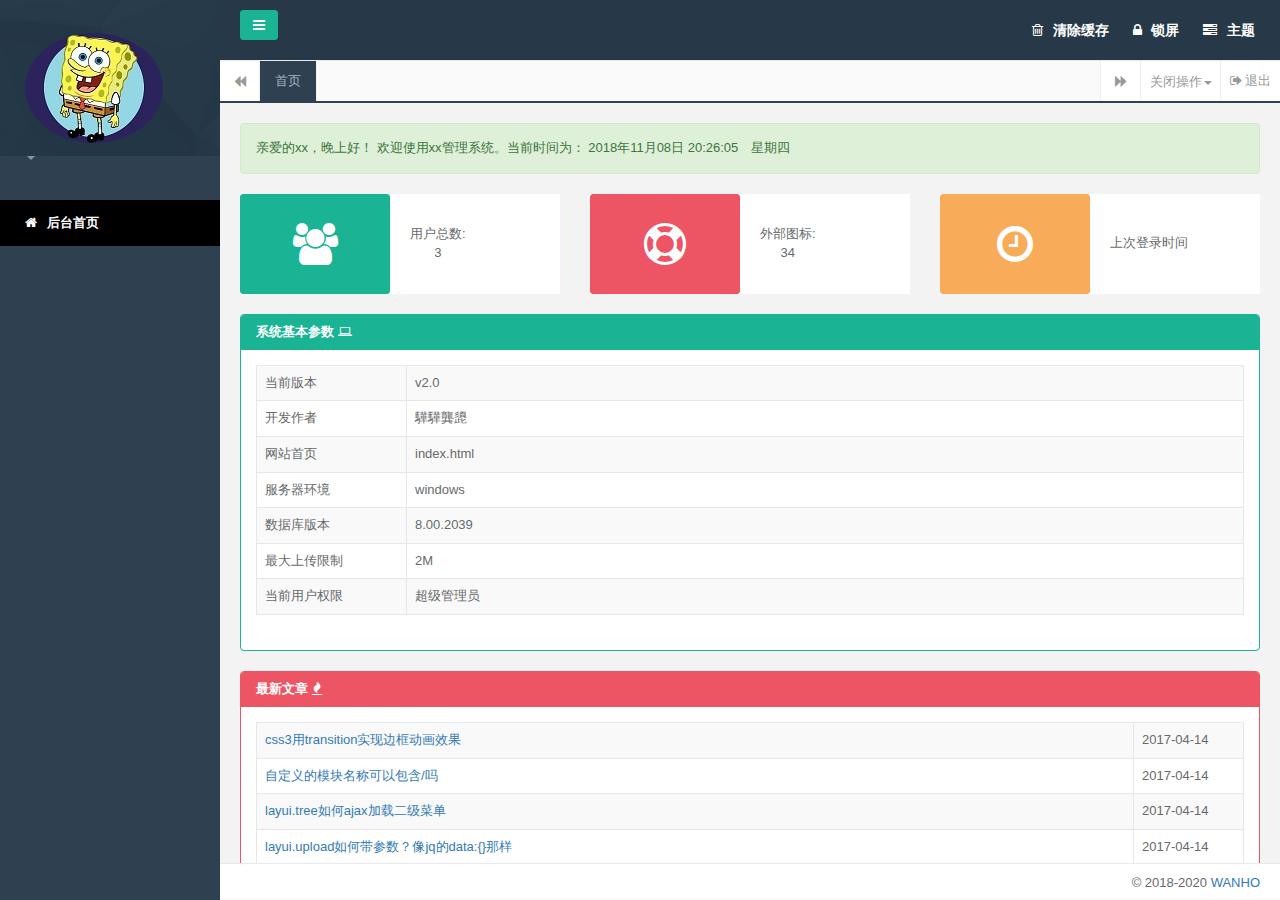
==== WebContent/index.html @ bb6a0440 "OP_HPlus初版" ====
<!DOCTYPE html>
<html>
<head>
    <meta charset="utf-8">
    <meta name="viewport" content="width=device-width, initial-scale=1.0">
    <title>万和_CMS</title>
    <link rel="shortcut icon" href="favicon.ico">
    <!--bootstrap样式-->
    <link href="css/plugins/bootstrap/bootstrap.min.css?v=3.3.6" rel="stylesheet">
    <!--font-awesome图标-->
    <link href="css/plugins/font-awesome/css/font-awesome.min.css?v=4.4.0" rel="stylesheet">
    <!--animate样式-->
    <link href="css/plugins/animate/animate.css" rel="stylesheet">
    <link href="css/style.css?v=4.1.0" rel="stylesheet">
    <!--自定义样式-->
    <link rel="stylesheet" href="css/main.css">
</head>

<body class="fixed-sidebar full-height-layout gray-bg" style="overflow:hidden">
<div id="wrapper">
    <!--左侧导航开始-->
    <nav class="navbar-default navbar-static-side" role="navigation">
        <div class="nav-close"><i class="fa fa-times-circle"></i>
        </div>
        <div class="sidebar-collapse">
            <!--二级菜单的开始------------------------------------------------------>
            <ul class="nav" id="side-menu">
                <li class="nav-header">
                    <div class="dropdown profile-element">
                        <span><img alt="image" class="img-circle" src="img/myIcon.jpg"/></span>
                        <a data-toggle="dropdown" class="dropdown-toggle" href="#">
                                <span class="clear">
                               <span class="block m-t-xs"><strong class="font-bold"><span id="loginName"></strong></span>
                                <span class="text-muted text-xs block"><span id="deptName"></span><b class="caret"></b></span>
                                </span>
                        </a>
                        <ul class="dropdown-menu animated fadeInRight m-t-xs">
                            <li><a class="J_menuItem" href="form_avatar.html">修改头像</a>
                            </li>
                            <li><a class="J_menuItem" href="profile.html">个人资料</a>
                            </li>
                            <li><a class="J_menuItem" href="contacts.html">联系我们</a>
                            </li>
                            <li><a class="J_menuItem" href="mailbox.html">信箱</a>
                            </li>
                            <li class="divider"></li>
                            <li><a href="UserServlet?method=loginOut">安全退出</a>
                            </li>
                        </ul>
                    </div>
                </li>
                <li class="active">
                    <a class="J_menuItem" href="index_v1.html" data-index="8">
                        <i class="fa fa-home"></i>
                        <span class="nav-label">后台首页</span>
                    </a>
                </li>
            </ul>
            <!--二级菜单的结束------------------------------------------------------>
        </div>
    </nav>
    <!--左侧导航结束-->
    <!--右侧部分开始-->
    <div id="page-wrapper" class="gray-bg dashbard-1">
        <div class="row border-bottom">
            <nav class="navbar navbar-static-top" role="navigation" style="margin-bottom: 0">
                <div class="navbar-header">
                    <a class="navbar-minimalize minimalize-styl-2 btn btn-primary " href="#">
                        <i class="fa fa-bars"></i>
                    </a>
                    <!--一级菜单开始---------------------------------------------------->
                    <ul class="nav navbar-top-links navbar-left " id="topMenu">
                    </ul>
                    <!--一级菜单开始---------------------------------------------------->
                </div>
                <ul class="nav navbar-top-links navbar-right">
                    <li class="hidden-xs"><a href="javascript:;" class="clearCache">
                        <i class="fa fa-trash-o" aria-hidden="true"></i>
                        <sapn>清除缓存</sapn>
                    </a></li>
                    <li class="hidden-xs"><a href="javascript:;" class="lockcms">
                        <i class="fa fa-lock" aria-hidden="true"></i>
                        <sapn>锁屏</sapn>
                    </a></li>
                    <li class="dropdown hidden-xs">
                        <a class="right-sidebar-toggle" aria-expanded="false">
                            <i class="fa fa-tasks"></i> 主题
                        </a>
                    </li>
                </ul>
            </nav>
        </div>
        <div class="row content-tabs">
            <button class="roll-nav roll-left J_tabLeft"><i class="fa fa-backward"></i>
            </button>
            <nav class="page-tabs J_menuTabs">
                <div class="page-tabs-content">
                    <a href="javascript:;" class="active J_menuTab" data-id="index_v1.html">首页</a>
                </div>
            </nav>
            <button class="roll-nav roll-right J_tabRight"><i class="fa fa-forward"></i>
            </button>
            <div class="btn-group roll-nav roll-right">
                <button class="dropdown J_tabClose" data-toggle="dropdown">关闭操作<span class="caret"></span>

                </button>
                <ul role="menu" class="dropdown-menu dropdown-menu-right">
                    <li class="J_tabRefresh"><a>刷新当前界面</a>
                    </li>
                    <li class="divider"></li>
                    <li class="J_tabCloseAll"><a>关闭全部选项卡</a>
                    </li>
                    <li class="J_tabCloseOther"><a>关闭其他选项卡</a>
                    </li>
                </ul>
            </div>
            <a href="login.html" class="roll-nav roll-right J_tabExit"><i class="fa fa fa-sign-out"></i> 退出</a>
        </div>
        <div class="row J_mainContent" id="content-main">
            <iframe class="J_iframe" name="iframe0" width="100%" height="100%" src="index_v1.html?v=4.0" frameborder="0"
                    data-id="index_v1.html" seamless></iframe>
        </div>
        <div class="footer">
            <div class="pull-right">&copy; 2018-2020 <a href="http://www.wanho.net" target="_blank">WANHO</a>
            </div>
        </div>
    </div>
    <!--右侧部分结束-->
    <!--右侧边栏开始-->
    <div id="right-sidebar">
        <div class="sidebar-container">
            <ul class="nav nav-tabs navs-3">
                <li class="active">
                    <a data-toggle="tab" href="#tab-1">
                        <i class="fa fa-gear"></i> 主题
                    </a>
                </li>
            </ul>

            <div class="tab-content">
                <div id="tab-1" class="tab-pane active">
                    <div class="sidebar-title">
                        <h3><i class="fa fa-comments-o"></i> 主题设置</h3>
                        <small><i class="fa fa-tim"></i> 你可以从这里选择和预览主题的布局和样式，这些设置会被保存在本地，下次打开的时候会直接应用这些设置。</small>
                    </div>
                    <div class="skin-setttings">
                        <div class="title">主题设置</div>
                        <div class="setings-item">
                            <span>收起左侧菜单</span>
                            <div class="switch">
                                <div class="onoffswitch">
                                    <input type="checkbox" name="collapsemenu" class="onoffswitch-checkbox"
                                           id="collapsemenu">
                                    <label class="onoffswitch-label" for="collapsemenu">
                                        <span class="onoffswitch-inner"></span>
                                        <span class="onoffswitch-switch"></span>
                                    </label>
                                </div>
                            </div>
                        </div>
                        <div class="setings-item">
                            <span>固定顶部</span>

                            <div class="switch">
                                <div class="onoffswitch">
                                    <input type="checkbox" name="fixednavbar" class="onoffswitch-checkbox"
                                           id="fixednavbar">
                                    <label class="onoffswitch-label" for="fixednavbar">
                                        <span class="onoffswitch-inner"></span>
                                        <span class="onoffswitch-switch"></span>
                                    </label>
                                </div>
                            </div>
                        </div>
                        <div class="setings-item">
                                <span>
                        固定宽度
                    </span>

                            <div class="switch">
                                <div class="onoffswitch">
                                    <input type="checkbox" name="boxedlayout" class="onoffswitch-checkbox"
                                           id="boxedlayout">
                                    <label class="onoffswitch-label" for="boxedlayout">
                                        <span class="onoffswitch-inner"></span>
                                        <span class="onoffswitch-switch"></span>
                                    </label>
                                </div>
                            </div>
                        </div>
                        <div class="title">皮肤选择</div>
                        <div class="setings-item default-skin nb">
                                <span class="skin-name ">
                         <a href="#" class="s-skin-0">
                             默认皮肤
                         </a>
                    </span>
                        </div>
                        <div class="setings-item blue-skin nb">
                                <span class="skin-name ">
                        <a href="#" class="s-skin-1">
                            蓝色主题
                        </a>
                    </span>
                        </div>
                        <div class="setings-item yellow-skin nb">
                                <span class="skin-name ">
                        <a href="#" class="s-skin-3">
                            黄色/紫色主题
                        </a>
                    </span>
                        </div>
                    </div>
                </div>
            </div>
        </div>
    </div>
    <!--右侧边栏结束-->
</div>

<!-- 全局js -->
<script src="js/plugins/jquery/jquery.min.js?v=2.1.4"></script>
<script src="js/plugins/bootstrap/bootstrap.min.js?v=3.3.6"></script>
<script src="js/plugins/metisMenu/jquery.metisMenu.js"></script>
<script src="js/plugins/slimscroll/jquery.slimscroll.min.js"></script>
<script src="js/plugins/layer/layer.min.js"></script>

<!-- 自定义js -->
<script src="js/hplus.js?v=4.1.0"></script>
<script type="text/javascript" src="js/contabs.js"></script>
<!-- 第三方插件 -->
<script src="js/plugins/pace/pace.min.js"></script>
<!--自定义JS-->
<script src="js/main.js"></script>

</body>
</html>
---- WebContent/css/style.css ----
/*
 *
 *   H+ - 后台主题UI框架
 *   version 4.0
 *
*/

h1,
h2,
h3,
h4,
h5,
h6 {
    font-weight: 100;
}

h1 {
    font-size: 30px;
}

h2 {
    font-size: 24px;
}

h3 {
    font-size: 16px;
}

h4 {
    font-size: 14px;
}

h5 {
    font-size: 12px;
}

h6 {
    font-size: 10px;
}

h3,
h4,
h5 {
    margin-top: 5px;
    font-weight: 600;
}

a:focus {
    outline: none;
}

.nav > li > a {
    color: #a7b1c2;
    font-weight: 600;
    padding: 14px 20px 14px 25px;
}

.nav li>a {
    display: block;
    /*white-space: nowrap;*/
}

.nav.navbar-right > li > a {
    color: #999c9e;
}

.nav > li.active > a {
    color: #ffffff;
}

.navbar-default .nav > li > a:hover,
.navbar-default .nav > li > a:focus {
    background-color: #293846;
    color: white;
}

.nav .open > a,
.nav .open > a:hover,
.nav .open > a:focus {
    background: #fff;
}

.nav > li > a i {
    margin-right: 6px;
}

.navbar {
    border: 0;
}

.navbar-default {
    background-color: transparent;
    border-color: #2f4050;
    position: relative;
}

.navbar-top-links li {
    display: inline-block;
}

.navbar-top-links li:last-child {
    margin-right: 30px;
}

body.body-small .navbar-top-links li:last-child {
    margin-right: 10px;
}

.navbar-top-links li a {
    padding: 20px 10px;
    min-height: 50px;
}

.dropdown-menu {
    border: medium none;
    display: none;
    float: left;
    font-size: 12px;
    left: 0;
    list-style: none outside none;
    padding: 0;
    position: absolute;
    text-shadow: none;
    top: 100%;
    z-index: 1000;
    border-radius: 0;
    box-shadow: 0 0 3px rgba(86, 96, 117, 0.3);
}

.dropdown-menu > li > a {
    border-radius: 3px;
    color: inherit;
    line-height: 25px;
    margin: 4px;
    text-align: left;
    font-weight: normal;
}

.dropdown-menu > li > a.font-bold {
    font-weight: 600;
}

.navbar-top-links .dropdown-menu li {
    display: block;
}

.navbar-top-links .dropdown-menu li:last-child {
    margin-right: 0;
}

.navbar-top-links .dropdown-menu li a {
    padding: 3px 20px;
    min-height: 0;
}

.navbar-top-links .dropdown-menu li a div {
    white-space: normal;
}

.navbar-top-links .dropdown-messages,
.navbar-top-links .dropdown-tasks,
.navbar-top-links .dropdown-alerts {
    width: 310px;
    min-width: 0;
}

.navbar-top-links .dropdown-messages {
    margin-left: 5px;
}

.navbar-top-links .dropdown-tasks {
    margin-left: -59px;
}

.navbar-top-links .dropdown-alerts {
    margin-left: -123px;
}

.navbar-top-links .dropdown-user {
    right: 0;
    left: auto;
}

.dropdown-messages,
.dropdown-alerts {
    padding: 10px 10px 10px 10px;
}

.dropdown-messages li a,
.dropdown-alerts li a {
    font-size: 12px;
}

.dropdown-messages li em,
.dropdown-alerts li em {
    font-size: 10px;
}

.nav.navbar-top-links .dropdown-alerts a {
    font-size: 12px;
}

.nav-header {
    padding: 33px 25px;
    background: url("patterns/header-profile.png") no-repeat;
}

.pace-done .nav-header {
    -webkit-transition: all 0.5s;
    transition: all 0.5s;
}

.nav > li.active {
    border-left: 4px solid #19aa8d;
    background: #293846;
}

.nav.nav-second-level > li.active {
    border: none;
}

.nav.nav-second-level.collapse[style] {
    height: auto !important;
}

.nav-header a {
    color: #DFE4ED;
}

.nav-header .text-muted {
    color: #8095a8;
}

.minimalize-styl-2 {
    padding: 4px 12px;
    margin: 14px 5px 5px 20px;
    font-size: 14px;
    float: left;
}

.navbar-form-custom {
    float: left;
    height: 50px;
    padding: 0;
    width: 200px;
    display: inline-table;
}

.navbar-form-custom .form-group {
    margin-bottom: 0;
}

.nav.navbar-top-links a {
    font-size: 14px;
}

.navbar-form-custom .form-control {
    background: none repeat scroll 0 0 rgba(0, 0, 0, 0);
    border: medium none;
    font-size: 14px;
    height: 60px;
    margin: 0;
    z-index: 2000;
}

.count-info .label {
    line-height: 12px;
    padding: 1px 5px;
    position: absolute;
    right: 6px;
    top: 12px;
}

.arrow {
    float: right;
    margin-top: 2px;
}

.fa.arrow:before {
    content: "\f104";
}

.active > a > .fa.arrow:before {
    content: "\f107";
}

.nav-second-level li,
.nav-third-level li {
    border-bottom: none !important;
}

.nav-second-level li a {
    padding: 7px 15px 7px 10px;
    padding-left: 52px;
}

.nav-third-level li a {
    padding-left: 62px;
}

.nav-second-level li:last-child {
    margin-bottom: 10px;
}

body:not(.fixed-sidebar):not(.canvas-menu).mini-navbar .nav li:hover > .nav-second-level,
.mini-navbar .nav li:focus > .nav-second-level {
    display: block;
    border-radius: 0 2px 2px 0;
    min-width: 140px;
    height: auto;
}

body.mini-navbar .navbar-default .nav > li > .nav-second-level li a {
    font-size: 12px;
    border-radius: 0 2px 2px 0;
}

.fixed-nav .slimScrollDiv #side-menu {
    padding-bottom: 60px;
    position: relative;
}

.slimScrollDiv >* {
    overflow: hidden;
}

.mini-navbar .nav-second-level li a {
    padding: 10px 10px 10px 15px;
}

.canvas-menu.mini-navbar .nav-second-level {
    background: #293846;
}

.mini-navbar li.active .nav-second-level {
    left: 65px;
}

.navbar-default .special_link a {
    background: #1ab394;
    color: white;
}

.navbar-default .special_link a:hover {
    background: #17987e !important;
    color: white;
}

.navbar-default .special_link a span.label {
    background: #fff;
    color: #1ab394;
}

.navbar-default .landing_link a {
    background: #1cc09f;
    color: white;
}

.navbar-default .landing_link a:hover {
    background: #1ab394 !important;
    color: white;
}

.navbar-default .landing_link a span.label {
    background: #fff;
    color: #1cc09f;
}

.logo-element {
    text-align: center;
    font-size: 18px;
    font-weight: 600;
    color: white;
    display: none;
    padding: 18px 0;
}

.pace-done .navbar-static-side,
.pace-done .nav-header,
.pace-done li.active,
.pace-done #page-wrapper,
.pace-done .footer {
    -webkit-transition: all 0.5s;
    transition: all 0.5s;
}

.navbar-fixed-top {
    background: #fff;
    -webkit-transition-duration: 0.5s;
    transition-duration: 0.5s;
    z-index: 2030;
}

.navbar-fixed-top,
.navbar-static-top {
    background: #f3f3f4;
}

.fixed-nav #wrapper {
    padding-top: 60px;
    box-sizing: border-box;
}

.fixed-nav .minimalize-styl-2 {
    margin: 14px 5px 5px 15px;
}

.body-small .navbar-fixed-top {
    margin-left: 0px;
}

body.mini-navbar .navbar-static-side {
    width: 70px;
}

body.mini-navbar .profile-element,
body.mini-navbar .nav-label,
body.mini-navbar .navbar-default .nav li a span {
    display: none;
}

body.canvas-menu .profile-element {
    display: block;
}

body:not(.fixed-sidebar):not(.canvas-menu).mini-navbar .nav-second-level {
    display: none;
}

body.mini-navbar .navbar-default .nav > li > a {
    font-size: 16px;
}

body.mini-navbar .logo-element {
    display: block;
}

body.canvas-menu .logo-element {
    display: none;
}

body.mini-navbar .nav-header {
    padding: 0;
    background-color: #1ab394;
}

body.canvas-menu .nav-header {
    padding: 33px 25px;
}

body.mini-navbar #page-wrapper {
    margin: 0 0 0 70px;
}

body.canvas-menu.mini-navbar #page-wrapper,
body.canvas-menu.mini-navbar .footer {
    margin: 0 0 0 0;
}

body.fixed-sidebar .navbar-static-side,
body.canvas-menu .navbar-static-side {
    position: fixed;
    width: 220px;
    z-index: 2001;
    height: 100%;
}

body.fixed-sidebar.mini-navbar .navbar-static-side {
    width: 70px;
}

body.fixed-sidebar.mini-navbar #page-wrapper {
    margin: 0 0 0 70px;
}

body.body-small.fixed-sidebar.mini-navbar #page-wrapper {
    margin: 0 0 0 70px;
}

body.body-small.fixed-sidebar.mini-navbar .navbar-static-side {
    width: 70px;
}

.fixed-sidebar.mini-navbar .nav li> .nav-second-level {
    display: none;
}

.fixed-sidebar.mini-navbar .nav li.active {
    border-left-width: 0;
}

.fixed-sidebar.mini-navbar .nav li:hover > .nav-second-level,
.canvas-menu.mini-navbar .nav li:hover > .nav-second-level {
    position: absolute;
    left: 70px;
    top: 0px;
    background-color: #2f4050;
    padding: 10px 10px 0 10px;
    font-size: 12px;
    display: block;
    min-width: 140px;
    border-radius: 2px;
}

body.fixed-sidebar.mini-navbar .navbar-default .nav > li > .nav-second-level li a {
    font-size: 12px;
    border-radius: 3px;
}

body.canvas-menu.mini-navbar .navbar-default .nav > li > .nav-second-level li a {
    font-size: 13px;
    border-radius: 3px;
}

.fixed-sidebar.mini-navbar .nav-second-level li a,
.canvas-menu.mini-navbar .nav-second-level li a {
    padding: 10px 10px 10px 15px;
}

.fixed-sidebar.mini-navbar .nav-second-level,
.canvas-menu.mini-navbar .nav-second-level {
    position: relative;
    padding: 0;
    font-size: 13px;
}

.fixed-sidebar.mini-navbar li.active .nav-second-level,
.canvas-menu.mini-navbar li.active .nav-second-level {
    left: 0px;
}

body.canvas-menu nav.navbar-static-side {
    z-index: 2001;
    background: #2f4050;
    height: 100%;
    position: fixed;
    display: none;
}

body.canvas-menu.mini-navbar nav.navbar-static-side {
    display: block;
    width: 70px;
}

.top-navigation #page-wrapper {
    margin-left: 0;
}

.top-navigation .navbar-nav .dropdown-menu > .active > a {
    background: white;
    color: #1ab394;
    font-weight: bold;
}

.white-bg .navbar-fixed-top,
.white-bg .navbar-static-top {
    background: #fff;
}

.top-navigation .navbar {
    margin-bottom: 0;
}

.top-navigation .nav > li > a {
    padding: 15px 20px;
    color: #676a6c;
}

.top-navigation .nav > li a:hover,
.top-navigation .nav > li a:focus {
    background: #fff;
    color: #1ab394;
}

.top-navigation .nav > li.active {
    background: #fff;
    border: none;
}

.top-navigation .nav > li.active > a {
    color: #1ab394;
}

.top-navigation .navbar-right {
    padding-right: 10px;
}

.top-navigation .navbar-nav .dropdown-menu {
    box-shadow: none;
    border: 1px solid #e7eaec;
}

.top-navigation .dropdown-menu > li > a {
    margin: 0;
    padding: 7px 20px;
}

.navbar .dropdown-menu {
    margin-top: 0px;
}

.top-navigation .navbar-brand {
    background: #1ab394;
    color: #fff;
    padding: 15px 25px;
}

.top-navigation .navbar-top-links li:last-child {
    margin-right: 0;
}

.top-navigation.mini-navbar #page-wrapper,
.top-navigation.body-small.fixed-sidebar.mini-navbar #page-wrapper,
.mini-navbar .top-navigation #page-wrapper,
.body-small.fixed-sidebar.mini-navbar .top-navigation #page-wrapper,
.canvas-menu #page-wrapper {
    margin: 0;
}

.top-navigation.fixed-nav #wrapper,
.fixed-nav #wrapper.top-navigation {
    margin-top: 50px;
}

.top-navigation .footer.fixed {
    margin-left: 0 !important;
}

.top-navigation .wrapper.wrapper-content {
    padding: 40px;
}

.top-navigation.body-small .wrapper.wrapper-content,
.body-small .top-navigation .wrapper.wrapper-content {
    padding: 40px 0px 40px 0px;
}

.navbar-toggle {
    background-color: #1ab394;
    color: #fff;
    padding: 6px 12px;
    font-size: 14px;
}

.top-navigation .navbar-nav .open .dropdown-menu > li > a,
.top-navigation .navbar-nav .open .dropdown-menu .dropdown-header {
    padding: 10px 15px 10px 20px;
}

@media (max-width: 768px) {
    .top-navigation .navbar-header {
        display: block;
        float: none;
    }
}

.menu-visible-lg,
.menu-visible-md {
    display: none !important;
}

@media (min-width: 1200px) {
    .menu-visible-lg {
        display: block !important;
    }
}

@media (min-width: 992px) {
    .menu-visible-md {
        display: block !important;
    }
}

@media (max-width: 767px) {
    .menu-visible-md {
        display: block !important;
    }
    .menu-visible-lg {
        display: block !important;
    }
}

.btn {
    border-radius: 3px;
}

.float-e-margins .btn {
    margin-bottom: 5px;
}

.btn-w-m {
    min-width: 120px;
}

.btn-primary.btn-outline {
    color: #1ab394;
}

.btn-success.btn-outline {
    color: #1c84c6;
}

.btn-info.btn-outline {
    color: #23c6c8;
}

.btn-warning.btn-outline {
    color: #f8ac59;
}

.btn-danger.btn-outline {
    color: #ed5565;
}

.btn-primary.btn-outline:hover,
.btn-success.btn-outline:hover,
.btn-info.btn-outline:hover,
.btn-warning.btn-outline:hover,
.btn-danger.btn-outline:hover {
    color: #fff;
}

.btn-primary {
    background-color: #1ab394;
    border-color: #1ab394;
    color: #FFFFFF;
}

.btn-primary:hover,
.btn-primary:focus,
.btn-primary:active,
.btn-primary.active,
.open .dropdown-toggle.btn-primary {
    background-color: #18a689;
    border-color: #18a689;
    color: #FFFFFF;
}

.btn-primary:active,
.btn-primary.active,
.open .dropdown-toggle.btn-primary {
    background-image: none;
}

.btn-primary.disabled,
.btn-primary.disabled:hover,
.btn-primary.disabled:focus,
.btn-primary.disabled:active,
.btn-primary.disabled.active,
.btn-primary[disabled],
.btn-primary[disabled]:hover,
.btn-primary[disabled]:focus,
.btn-primary[disabled]:active,
.btn-primary.active[disabled],
fieldset[disabled] .btn-primary,
fieldset[disabled] .btn-primary:hover,
fieldset[disabled] .btn-primary:focus,
fieldset[disabled] .btn-primary:active,
fieldset[disabled] .btn-primary.active {
    background-color: #1dc5a3;
    border-color: #1dc5a3;
}

.btn-success {
    background-color: #1c84c6;
    border-color: #1c84c6;
    color: #FFFFFF;
}

.btn-success:hover,
.btn-success:focus,
.btn-success:active,
.btn-success.active,
.open .dropdown-toggle.btn-success {
    background-color: #1a7bb9;
    border-color: #1a7bb9;
    color: #FFFFFF;
}

.btn-success:active,
.btn-success.active,
.open .dropdown-toggle.btn-success {
    background-image: none;
}

.btn-success.disabled,
.btn-success.disabled:hover,
.btn-success.disabled:focus,
.btn-success.disabled:active,
.btn-success.disabled.active,
.btn-success[disabled],
.btn-success[disabled]:hover,
.btn-success[disabled]:focus,
.btn-success[disabled]:active,
.btn-success.active[disabled],
fieldset[disabled] .btn-success,
fieldset[disabled] .btn-success:hover,
fieldset[disabled] .btn-success:focus,
fieldset[disabled] .btn-success:active,
fieldset[disabled] .btn-success.active {
    background-color: #1f90d8;
    border-color: #1f90d8;
}

.btn-info {
    background-color: #23c6c8;
    border-color: #23c6c8;
    color: #FFFFFF;
}

.btn-info:hover,
.btn-info:focus,
.btn-info:active,
.btn-info.active,
.open .dropdown-toggle.btn-info {
    background-color: #21b9bb;
    border-color: #21b9bb;
    color: #FFFFFF;
}

.btn-info:active,
.btn-info.active,
.open .dropdown-toggle.btn-info {
    background-image: none;
}

.btn-info.disabled,
.btn-info.disabled:hover,
.btn-info.disabled:focus,
.btn-info.disabled:active,
.btn-info.disabled.active,
.btn-info[disabled],
.btn-info[disabled]:hover,
.btn-info[disabled]:focus,
.btn-info[disabled]:active,
.btn-info.active[disabled],
fieldset[disabled] .btn-info,
fieldset[disabled] .btn-info:hover,
fieldset[disabled] .btn-info:focus,
fieldset[disabled] .btn-info:active,
fieldset[disabled] .btn-info.active {
    background-color: #26d7d9;
    border-color: #26d7d9;
}

.btn-default {
    background-color: #c2c2c2;
    border-color: #c2c2c2;
    color: #FFFFFF;
}

.btn-default:hover,
.btn-default:focus,
.btn-default:active,
.btn-default.active,
.open .dropdown-toggle.btn-default {
    background-color: #bababa;
    border-color: #bababa;
    color: #FFFFFF;
}

.btn-default:active,
.btn-default.active,
.open .dropdown-toggle.btn-default {
    background-image: none;
}

.btn-default.disabled,
.btn-default.disabled:hover,
.btn-default.disabled:focus,
.btn-default.disabled:active,
.btn-default.disabled.active,
.btn-default[disabled],
.btn-default[disabled]:hover,
.btn-default[disabled]:focus,
.btn-default[disabled]:active,
.btn-default.active[disabled],
fieldset[disabled] .btn-default,
fieldset[disabled] .btn-default:hover,
fieldset[disabled] .btn-default:focus,
fieldset[disabled] .btn-default:active,
fieldset[disabled] .btn-default.active {
    background-color: #cccccc;
    border-color: #cccccc;
}

.btn-warning {
    background-color: #f8ac59;
    border-color: #f8ac59;
    color: #FFFFFF;
}

.btn-warning:hover,
.btn-warning:focus,
.btn-warning:active,
.btn-warning.active,
.open .dropdown-toggle.btn-warning {
    background-color: #f7a54a;
    border-color: #f7a54a;
    color: #FFFFFF;
}

.btn-warning:active,
.btn-warning.active,
.open .dropdown-toggle.btn-warning {
    background-image: none;
}

.btn-warning.disabled,
.btn-warning.disabled:hover,
.btn-warning.disabled:focus,
.btn-warning.disabled:active,
.btn-warning.disabled.active,
.btn-warning[disabled],
.btn-warning[disabled]:hover,
.btn-warning[disabled]:focus,
.btn-warning[disabled]:active,
.btn-warning.active[disabled],
fieldset[disabled] .btn-warning,
fieldset[disabled] .btn-warning:hover,
fieldset[disabled] .btn-warning:focus,
fieldset[disabled] .btn-warning:active,
fieldset[disabled] .btn-warning.active {
    background-color: #f9b66d;
    border-color: #f9b66d;
}

.btn-danger {
    background-color: #ed5565;
    border-color: #ed5565;
    color: #FFFFFF;
}

.btn-danger:hover,
.btn-danger:focus,
.btn-danger:active,
.btn-danger.active,
.open .dropdown-toggle.btn-danger {
    background-color: #ec4758;
    border-color: #ec4758;
    color: #FFFFFF;
}

.btn-danger:active,
.btn-danger.active,
.open .dropdown-toggle.btn-danger {
    background-image: none;
}

.btn-danger.disabled,
.btn-danger.disabled:hover,
.btn-danger.disabled:focus,
.btn-danger.disabled:active,
.btn-danger.disabled.active,
.btn-danger[disabled],
.btn-danger[disabled]:hover,
.btn-danger[disabled]:focus,
.btn-danger[disabled]:active,
.btn-danger.active[disabled],
fieldset[disabled] .btn-danger,
fieldset[disabled] .btn-danger:hover,
fieldset[disabled] .btn-danger:focus,
fieldset[disabled] .btn-danger:active,
fieldset[disabled] .btn-danger.active {
    background-color: #ef6776;
    border-color: #ef6776;
}

.btn-link {
    color: inherit;
}

.btn-link:hover,
.btn-link:focus,
.btn-link:active,
.btn-link.active,
.open .dropdown-toggle.btn-link {
    color: #1ab394;
    text-decoration: none;
}

.btn-link:active,
.btn-link.active,
.open .dropdown-toggle.btn-link {
    background-image: none;
}

.btn-link.disabled,
.btn-link.disabled:hover,
.btn-link.disabled:focus,
.btn-link.disabled:active,
.btn-link.disabled.active,
.btn-link[disabled],
.btn-link[disabled]:hover,
.btn-link[disabled]:focus,
.btn-link[disabled]:active,
.btn-link.active[disabled],
fieldset[disabled] .btn-link,
fieldset[disabled] .btn-link:hover,
fieldset[disabled] .btn-link:focus,
fieldset[disabled] .btn-link:active,
fieldset[disabled] .btn-link.active {
    color: #cacaca;
}

.btn-white {
    color: inherit;
    background: white;
    border: 1px solid #e7eaec;
}

.btn-white:hover,
.btn-white:focus,
.btn-white:active,
.btn-white.active,
.open .dropdown-toggle.btn-white {
    color: inherit;
    border: 1px solid #d2d2d2;
}

.btn-white:active,
.btn-white.active {
    box-shadow: 0 2px 5px rgba(0, 0, 0, 0.15) inset;
}

.btn-white:active,
.btn-white.active,
.open .dropdown-toggle.btn-white {
    background-image: none;
}

.btn-white.disabled,
.btn-white.disabled:hover,
.btn-white.disabled:focus,
.btn-white.disabled:active,
.btn-white.disabled.active,
.btn-white[disabled],
.btn-white[disabled]:hover,
.btn-white[disabled]:focus,
.btn-white[disabled]:active,
.btn-white.active[disabled],
fieldset[disabled] .btn-white,
fieldset[disabled] .btn-white:hover,
fieldset[disabled] .btn-white:focus,
fieldset[disabled] .btn-white:active,
fieldset[disabled] .btn-white.active {
    color: #cacaca;
}

.form-control,
.form-control:focus,
.has-error .form-control:focus,
.has-success .form-control:focus,
.has-warning .form-control:focus,
.navbar-collapse,
.navbar-form,
.navbar-form-custom .form-control:focus,
.navbar-form-custom .form-control:hover,
.open .btn.dropdown-toggle,
.panel,
.popover,
.progress,
.progress-bar {
    box-shadow: none;
}

.btn-outline {
    color: inherit;
    background-color: transparent;
    -webkit-transition: all .5s;
    transition: all .5s;
}

.btn-rounded {
    border-radius: 50px;
}

.btn-large-dim {
    width: 90px;
    height: 90px;
    font-size: 42px;
}

button.dim {
    display: inline-block;
    color: #fff;
    text-decoration: none;
    text-transform: uppercase;
    text-align: center;
    padding-top: 6px;
    margin-right: 10px;
    position: relative;
    cursor: pointer;
    border-radius: 5px;
    font-weight: 600;
    margin-bottom: 20px !important;
}

button.dim:active {
    top: 3px;
}

button.btn-primary.dim {
    box-shadow: inset 0px 0px 0px #16987e, 0px 5px 0px 0px #16987e, 0px 10px 5px #999999;
}

button.btn-primary.dim:active {
    box-shadow: inset 0px 0px 0px #16987e, 0px 2px 0px 0px #16987e, 0px 5px 3px #999999;
}

button.btn-default.dim {
    box-shadow: inset 0px 0px 0px #b3b3b3, 0px 5px 0px 0px #b3b3b3, 0px 10px 5px #999999;
}

button.btn-default.dim:active {
    box-shadow: inset 0px 0px 0px #b3b3b3, 0px 2px 0px 0px #b3b3b3, 0px 5px 3px #999999;
}

button.btn-warning.dim {
    box-shadow: inset 0px 0px 0px #f79d3c, 0px 5px 0px 0px #f79d3c, 0px 10px 5px #999999;
}

button.btn-warning.dim:active {
    box-shadow: inset 0px 0px 0px #f79d3c, 0px 2px 0px 0px #f79d3c, 0px 5px 3px #999999;
}

button.btn-info.dim {
    box-shadow: inset 0px 0px 0px #1eacae, 0px 5px 0px 0px #1eacae, 0px 10px 5px #999999;
}

button.btn-info.dim:active {
    box-shadow: inset 0px 0px 0px #1eacae, 0px 2px 0px 0px #1eacae, 0px 5px 3px #999999;
}

button.btn-success.dim {
    box-shadow: inset 0px 0px 0px #1872ab, 0px 5px 0px 0px #1872ab, 0px 10px 5px #999999;
}

button.btn-success.dim:active {
    box-shadow: inset 0px 0px 0px #1872ab, 0px 2px 0px 0px #1872ab, 0px 5px 3px #999999;
}

button.btn-danger.dim {
    box-shadow: inset 0px 0px 0px #ea394c, 0px 5px 0px 0px #ea394c, 0px 10px 5px #999999;
}

button.btn-danger.dim:active {
    box-shadow: inset 0px 0px 0px #ea394c, 0px 2px 0px 0px #ea394c, 0px 5px 3px #999999;
}

button.dim:before {
    font-size: 50px;
    line-height: 1em;
    font-weight: normal;
    color: #fff;
    display: block;
    padding-top: 10px;
}

button.dim:active:before {
    top: 7px;
    font-size: 50px;
}

.label {
    background-color: #d1dade;
    color: #5e5e5e;
    font-size: 10px;
    font-weight: 600;
    padding: 3px 8px;
    text-shadow: none;
}

.badge {
    background-color: #d1dade;
    color: #5e5e5e;
    font-size: 11px;
    font-weight: 600;
    padding-bottom: 4px;
    padding-left: 6px;
    padding-right: 6px;
    text-shadow: none;
}

.label-primary,
.badge-primary {
    background-color: #1ab394;
    color: #FFFFFF;
}

.label-success,
.badge-success {
    background-color: #1c84c6;
    color: #FFFFFF;
}

.label-warning,
.badge-warning {
    background-color: #f8ac59;
    color: #FFFFFF;
}

.label-warning-light,
.badge-warning-light {
    background-color: #f8ac59;
    color: #ffffff;
}

.label-danger,
.badge-danger {
    background-color: #ed5565;
    color: #FFFFFF;
}

.label-info,
.badge-info {
    background-color: #23c6c8;
    color: #FFFFFF;
}

.label-inverse,
.badge-inverse {
    background-color: #262626;
    color: #FFFFFF;
}

.label-white,
.badge-white {
    background-color: #FFFFFF;
    color: #5E5E5E;
}

.label-white,
.badge-disable {
    background-color: #2A2E36;
    color: #8B91A0;
}


/* TOOGLE SWICH */

.onoffswitch {
    position: relative;
    width: 64px;
    -webkit-user-select: none;
    -moz-user-select: none;
    -ms-user-select: none;
}

.onoffswitch-checkbox {
    display: none;
}

.onoffswitch-label {
    display: block;
    overflow: hidden;
    cursor: pointer;
    border: 2px solid #1ab394;
    border-radius: 2px;
}

.onoffswitch-inner {
    width: 200%;
    margin-left: -100%;
    -webkit-transition: margin 0.3s ease-in 0s;
    transition: margin 0.3s ease-in 0s;
}

.onoffswitch-inner:before,
.onoffswitch-inner:after {
    float: left;
    width: 50%;
    height: 20px;
    padding: 0;
    line-height: 20px;
    font-size: 12px;
    color: white;
    font-family: Trebuchet, Arial, sans-serif;
    font-weight: bold;
    box-sizing: border-box;
}

.onoffswitch-inner:before {
    content: "ON";
    padding-left: 10px;
    background-color: #1ab394;
    color: #FFFFFF;
}

.onoffswitch-inner:after {
    content: "OFF";
    padding-right: 10px;
    background-color: #FFFFFF;
    color: #999999;
    text-align: right;
}

.onoffswitch-switch {
    width: 20px;
    margin: 0px;
    background: #FFFFFF;
    border: 2px solid #1ab394;
    border-radius: 2px;
    position: absolute;
    top: 0;
    bottom: 0;
    right: 44px;
    -webkit-transition: all 0.3s ease-in 0s;
    transition: all 0.3s ease-in 0s;
}

.onoffswitch-checkbox:checked + .onoffswitch-label .onoffswitch-inner {
    margin-left: 0;
}

.onoffswitch-checkbox:checked + .onoffswitch-label .onoffswitch-switch {
    right: 0px;
}


/* CHOSEN PLUGIN */

.chosen-container-single .chosen-single {
    background: #ffffff;
    box-shadow: none;
    -moz-box-sizing: border-box;
    background-color: #FFFFFF;
    border: 1px solid #CBD5DD;
    border-radius: 2px;
    cursor: text;
    height: auto !important;
    margin: 0;
    min-height: 30px;
    overflow: hidden;
    padding: 4px 12px;
    position: relative;
    width: 100%;
}

.chosen-container-multi .chosen-choices li.search-choice {
    background: #f1f1f1;
    border: 1px solid #ededed;
    border-radius: 2px;
    box-shadow: none;
    color: #333333;
    cursor: default;
    line-height: 13px;
    margin: 3px 0 3px 5px;
    padding: 3px 20px 3px 5px;
    position: relative;
}


/* PAGINATIN */

.pagination > .active > a,
.pagination > .active > span,
.pagination > .active > a:hover,
.pagination > .active > span:hover,
.pagination > .active > a:focus,
.pagination > .active > span:focus {
    background-color: #f4f4f4;
    border-color: #DDDDDD;
    color: inherit;
    cursor: default;
    z-index: 2;
}

.pagination > li > a,
.pagination > li > span {
    background-color: #FFFFFF;
    border: 1px solid #DDDDDD;
    color: inherit;
    float: left;
    line-height: 1.42857;
    margin-left: -1px;
    padding: 4px 10px;
    position: relative;
    text-decoration: none;
}


/* TOOLTIPS */

.tooltip-inner {
    background-color: #2F4050;
}

.tooltip.top .tooltip-arrow {
    border-top-color: #2F4050;
}

.tooltip.right .tooltip-arrow {
    border-right-color: #2F4050;
}

.tooltip.bottom .tooltip-arrow {
    border-bottom-color: #2F4050;
}

.tooltip.left .tooltip-arrow {
    border-left-color: #2F4050;
}


/* EASY PIE CHART*/

.easypiechart {
    position: relative;
    text-align: center;
}

.easypiechart .h2 {
    margin-left: 10px;
    margin-top: 10px;
    display: inline-block;
}

.easypiechart canvas {
    top: 0;
    left: 0;
}

.easypiechart .easypie-text {
    line-height: 1;
    position: absolute;
    top: 33px;
    width: 100%;
    z-index: 1;
}

.easypiechart img {
    margin-top: -4px;
}

.jqstooltip {
    box-sizing: content-box;
}


/* FULLCALENDAR */

.fc-state-default {
    background-color: #ffffff;
    background-image: none;
    background-repeat: repeat-x;
    box-shadow: none;
    color: #333333;
    text-shadow: none;
}

.fc-state-default {
    border: 1px solid;
}

.fc-button {
    color: inherit;
    border: 1px solid #e7eaec;
    cursor: pointer;
    display: inline-block;
    height: 1.9em;
    line-height: 1.9em;
    overflow: hidden;
    padding: 0 0.6em;
    position: relative;
    white-space: nowrap;
}

.fc-state-active {
    background-color: #1ab394;
    border-color: #1ab394;
    color: #ffffff;
}

.fc-header-title h2 {
    font-size: 16px;
    font-weight: 600;
    color: inherit;
}

.fc-content .fc-widget-header,
.fc-content .fc-widget-content {
    border-color: #e7eaec;
    font-weight: normal;
}

.fc-border-separate tbody {
    background-color: #F8F8F8;
}

.fc-state-highlight {
    background: none repeat scroll 0 0 #FCF8E3;
}

.external-event {
    padding: 5px 10px;
    border-radius: 2px;
    cursor: pointer;
    margin-bottom: 5px;
}

.fc-ltr .fc-event-hori.fc-event-end,
.fc-rtl .fc-event-hori.fc-event-start {
    border-radius: 2px;
}

.fc-event,
.fc-agenda .fc-event-time,
.fc-event a {
    padding: 4px 6px;
    background-color: #1ab394;
    /* background color */
    border-color: #1ab394;
    /* border color */
}

.fc-event-time,
.fc-event-title {
    color: #717171;
    padding: 0 1px;
}

.ui-calendar .fc-event-time,
.ui-calendar .fc-event-title {
    color: #fff;
}


/* Chat */

.chat-activity-list .chat-element {
    border-bottom: 1px solid #e7eaec;
}

.chat-element:first-child {
    margin-top: 0;
}

.chat-element {
    padding-bottom: 15px;
}

.chat-element,
.chat-element .media {
    margin-top: 15px;
}

.chat-element,
.media-body {
    overflow: hidden;
}

.media-body {
    display: block;
    width: auto;
}

.chat-element > .pull-left {
    margin-right: 10px;
}

.chat-element img.img-circle,
.dropdown-messages-box img.img-circle {
    width: 38px;
    height: 38px;
}

.chat-element .well {
    border: 1px solid #e7eaec;
    box-shadow: none;
    margin-top: 10px;
    margin-bottom: 5px;
    padding: 10px 20px;
    font-size: 11px;
    line-height: 16px;
}

.chat-element .actions {
    margin-top: 10px;
}

.chat-element .photos {
    margin: 10px 0;
}

.right.chat-element > .pull-right {
    margin-left: 10px;
}

.chat-photo {
    max-height: 180px;
    border-radius: 4px;
    overflow: hidden;
    margin-right: 10px;
    margin-bottom: 10px;
}

.chat {
    margin: 0;
    padding: 0;
    list-style: none;
}

.chat li {
    margin-bottom: 10px;
    padding-bottom: 5px;
    border-bottom: 1px dotted #B3A9A9;
}

.chat li.left .chat-body {
    margin-left: 60px;
}

.chat li.right .chat-body {
    margin-right: 60px;
}

.chat li .chat-body p {
    margin: 0;
    color: #777777;
}

.panel .slidedown .glyphicon,
.chat .glyphicon {
    margin-right: 5px;
}

.chat-panel .panel-body {
    height: 350px;
    overflow-y: scroll;
}


/* LIST GROUP */

a.list-group-item.active,
a.list-group-item.active:hover,
a.list-group-item.active:focus {
    background-color: #1ab394;
    border-color: #1ab394;
    color: #FFFFFF;
    z-index: 2;
}

.list-group-item-heading {
    margin-top: 10px;
}

.list-group-item-text {
    margin: 0 0 10px;
    color: inherit;
    font-size: 12px;
    line-height: inherit;
}

.no-padding .list-group-item {
    border-left: none;
    border-right: none;
    border-bottom: none;
}

.no-padding .list-group-item:first-child {
    border-left: none;
    border-right: none;
    border-bottom: none;
    border-top: none;
}

.no-padding .list-group {
    margin-bottom: 0;
}

.list-group-item {
    background-color: inherit;
    border: 1px solid #e7eaec;
    display: block;
    margin-bottom: -1px;
    padding: 10px 15px;
    position: relative;
}

.elements-list .list-group-item {
    border-left: none;
    border-right: none;
    /*border-top: none;*/
    padding: 15px 25px;
}

.elements-list .list-group-item:first-child {
    border-left: none;
    border-right: none;
    border-top: none !important;
}

.elements-list .list-group {
    margin-bottom: 0;
}

.elements-list a {
    color: inherit;
}

.elements-list .list-group-item.active,
.elements-list .list-group-item:hover {
    background: #f3f3f4;
    color: inherit;
    border-color: #e7eaec;
    /*border-bottom: 1px solid #e7eaec;*/
    /*border-top: 1px solid #e7eaec;*/
    border-radius: 0;
}

.elements-list li.active {
    -webkit-transition: none;
    transition: none;
}

.element-detail-box {
    padding: 25px;
}


/* FLOT CHART  */

.flot-chart {
    display: block;
    height: 200px;
}

.widget .flot-chart.dashboard-chart {
    display: block;
    height: 120px;
    margin-top: 40px;
}

.flot-chart.dashboard-chart {
    display: block;
    height: 180px;
    margin-top: 40px;
}

.flot-chart-content {
    width: 100%;
    height: 100%;
}

.flot-chart-pie-content {
    width: 200px;
    height: 200px;
    margin: auto;
}

.jqstooltip {
    position: absolute;
    display: block;
    left: 0px;
    top: 0px;
    visibility: hidden;
    background: #2b303a;
    background-color: rgba(43, 48, 58, 0.8);
    color: white;
    text-align: left;
    white-space: nowrap;
    z-index: 10000;
    padding: 5px 5px 5px 5px;
    min-height: 22px;
    border-radius: 3px;
}

.jqsfield {
    color: white;
    text-align: left;
}

.h-200 {
    min-height: 200px;
}

.legendLabel {
    padding-left: 5px;
}

.stat-list li:first-child {
    margin-top: 0;
}

.stat-list {
    list-style: none;
    padding: 0;
    margin: 0;
}

.stat-percent {
    float: right;
}

.stat-list li {
    margin-top: 15px;
    position: relative;
}


/* DATATABLES */

table.dataTable thead .sorting,
table.dataTable thead .sorting_asc:after,
table.dataTable thead .sorting_desc,
table.dataTable thead .sorting_asc_disabled,
table.dataTable thead .sorting_desc_disabled {
    background: transparent;
}

table.dataTable thead .sorting_asc:after {
    float: right;
    font-family: fontawesome;
}

table.dataTable thead .sorting_desc:after {
    content: "\f0dd";
    float: right;
    font-family: fontawesome;
}

table.dataTable thead .sorting:after {
    content: "\f0dc";
    float: right;
    font-family: fontawesome;
    color: rgba(50, 50, 50, 0.5);
}

.dataTables_wrapper {
    padding-bottom: 30px;
}


/* CIRCLE */

.img-circle {
    border-radius: 50%;
}

.btn-circle {
    width: 30px;
    height: 30px;
    padding: 6px 0;
    border-radius: 15px;
    text-align: center;
    font-size: 12px;
    line-height: 1.428571429;
}

.btn-circle.btn-lg {
    width: 50px;
    height: 50px;
    padding: 10px 16px;
    border-radius: 25px;
    font-size: 18px;
    line-height: 1.33;
}

.btn-circle.btn-xl {
    width: 70px;
    height: 70px;
    padding: 10px 16px;
    border-radius: 35px;
    font-size: 24px;
    line-height: 1.33;
}

.show-grid [class^="col-"] {
    padding-top: 10px;
    padding-bottom: 10px;
    border: 1px solid #ddd;
    background-color: #eee !important;
}

.show-grid {
    margin: 15px 0;
}


/* ANIMATION */

.css-animation-box h1 {
    font-size: 44px;
}

.animation-efect-links a {
    padding: 4px 6px;
    font-size: 12px;
}

#animation_box {
    background-color: #f9f8f8;
    border-radius: 16px;
    width: 80%;
    margin: 0 auto;
    padding-top: 80px;
}

.animation-text-box {
    position: absolute;
    margin-top: 40px;
    left: 50%;
    margin-left: -100px;
    width: 200px;
}

.animation-text-info {
    position: absolute;
    margin-top: -60px;
    left: 50%;
    margin-left: -100px;
    width: 200px;
    font-size: 10px;
}

.animation-text-box h2 {
    font-size: 54px;
    font-weight: 600;
    margin-bottom: 5px;
}

.animation-text-box p {
    font-size: 12px;
    text-transform: uppercase;
}


/* PEACE */

.pace {
    -webkit-pointer-events: none;
    pointer-events: none;
    -webkit-user-select: none;
    -moz-user-select: none;
    -ms-user-select: none;
    user-select: none;
}

.pace-inactive {
    display: none;
}

.pace .pace-progress {
    background: #1ab394;
    position: fixed;
    z-index: 2000;
    top: 0;
    width: 100%;
    height: 2px;
}

.pace-inactive {
    display: none;
}


/* WIDGETS */

.widget {
    border-radius: 5px;
    padding: 15px 20px;
    margin-bottom: 10px;
    margin-top: 10px;
}

.widget.style1 h2 {
    font-size: 30px;
}

.widget h2,
.widget h3 {
    margin-top: 5px;
    margin-bottom: 0;
}

.widget-text-box {
    padding: 20px;
    border: 1px solid #e7eaec;
    background: #ffffff;
}

.widget-head-color-box {
    border-radius: 5px 5px 0px 0px;
    margin-top: 10px;
}

.widget .flot-chart {
    height: 100px;
}

.vertical-align div {
    display: inline-block;
    vertical-align: middle;
}

.vertical-align h2,
.vertical-align h3 {
    margin: 0;
}

.todo-list {
    list-style: none outside none;
    margin: 0;
    padding: 0;
    font-size: 14px;
}

.todo-list.small-list {
    font-size: 12px;
}

.todo-list.small-list > li {
    background: #f3f3f4;
    border-left: none;
    border-right: none;
    border-radius: 4px;
    color: inherit;
    margin-bottom: 2px;
    padding: 6px 6px 6px 12px;
}

.todo-list.small-list .btn-xs,
.todo-list.small-list .btn-group-xs > .btn {
    border-radius: 5px;
    font-size: 10px;
    line-height: 1.5;
    padding: 1px 2px 1px 5px;
}

.todo-list > li {
    background: #f3f3f4;
    border-left: 6px solid #e7eaec;
    border-right: 6px solid #e7eaec;
    border-radius: 4px;
    color: inherit;
    margin-bottom: 2px;
    padding: 10px;
}

.todo-list .handle {
    cursor: move;
    display: inline-block;
    font-size: 16px;
    margin: 0 5px;
}

.todo-list > li .label {
    font-size: 9px;
    margin-left: 10px;
}

.check-link {
    font-size: 16px;
}

.todo-completed {
    text-decoration: line-through;
}

.geo-statistic h1 {
    font-size: 36px;
    margin-bottom: 0;
}

.glyphicon.fa {
    font-family: "FontAwesome";
}


/* INPUTS */

.inline {
    display: inline-block !important;
}

.input-s-sm {
    width: 120px;
}

.input-s {
    width: 200px;
}

.input-s-lg {
    width: 250px;
}

.i-checks {
    padding-left: 0;
}

.form-control,
.single-line {
    background-color: #FFFFFF;
    background-image: none;
    border: 1px solid #e5e6e7;
    border-radius: 1px;
    color: inherit;
    display: block;
    padding: 6px 12px;
    -webkit-transition: border-color 0.15s ease-in-out 0s, box-shadow 0.15s ease-in-out 0s;
    transition: border-color 0.15s ease-in-out 0s, box-shadow 0.15s ease-in-out 0s;
    width: 100%;
    font-size: 14px;
}

.form-control:focus,
.single-line:focus {
    border-color: #1ab394 !important;
}

.has-success .form-control {
    border-color: #1ab394;
}

.has-warning .form-control {
    border-color: #f8ac59;
}

.has-error .form-control {
    border-color: #ed5565;
}

.has-success .control-label {
    color: #1ab394;
}

.has-warning .control-label {
    color: #f8ac59;
}

.has-error .control-label {
    color: #ed5565;
}

.input-group-addon {
    background-color: #fff;
    border: 1px solid #E5E6E7;
    border-radius: 1px;
    color: inherit;
    font-size: 14px;
    font-weight: 400;
    line-height: 1;
    padding: 6px 12px;
    text-align: center;
}

.spinner-buttons.input-group-btn .btn-xs {
    line-height: 1.13;
}

.spinner-buttons.input-group-btn {
    width: 20%;
}

.noUi-connect {
    background: none repeat scroll 0 0 #1ab394;
    box-shadow: none;
}

.slider_red .noUi-connect {
    background: none repeat scroll 0 0 #ed5565;
    box-shadow: none;
}


/* UI Sortable */

.ui-sortable .ibox-title {
    cursor: move;
}

.ui-sortable-placeholder {
    border: 1px dashed #cecece !important;
    visibility: visible !important;
    background: #e7eaec;
}

.ibox.ui-sortable-placeholder {
    margin: 0px 0px 23px !important;
}


/* Tabs */

.tabs-container .panel-body {
    background: #fff;
    border: 1px solid #e7eaec;
    border-radius: 2px;
    padding: 20px;
    position: relative;
}

.tabs-container .nav-tabs > li.active > a,
.tabs-container .nav-tabs > li.active > a:hover,
.tabs-container .nav-tabs > li.active > a:focus {
    border: 1px solid #e7eaec;
    border-bottom-color: transparent;
    background-color: #fff;
}

.tabs-container .nav-tabs > li {
    float: left;
    margin-bottom: -1px;
}

.tabs-container .tab-pane .panel-body {
    border-top: none;
}

.tabs-container .nav-tabs > li.active > a,
.tabs-container .nav-tabs > li.active > a:hover,
.tabs-container .nav-tabs > li.active > a:focus {
    border: 1px solid #e7eaec;
    border-bottom-color: transparent;
}

.tabs-container .nav-tabs {
    border-bottom: 1px solid #e7eaec;
}

.tabs-container .tab-pane .panel-body {
    border-top: none;
}

.tabs-container .tabs-left .tab-pane .panel-body,
.tabs-container .tabs-right .tab-pane .panel-body {
    border-top: 1px solid #e7eaec;
}

.tabs-container .nav-tabs > li a:hover {
    background: transparent;
    border-color: transparent;
}

.tabs-container .tabs-below > .nav-tabs,
.tabs-container .tabs-right > .nav-tabs,
.tabs-container .tabs-left > .nav-tabs {
    border-bottom: 0;
}

.tabs-container .tabs-left .panel-body {
    position: static;
}

.tabs-container .tabs-left > .nav-tabs,
.tabs-container .tabs-right > .nav-tabs {
    width: 20%;
}

.tabs-container .tabs-left .panel-body {
    width: 80%;
    margin-left: 20%;
}

.tabs-container .tabs-right .panel-body {
    width: 80%;
    margin-right: 20%;
}

.tabs-container .tab-content > .tab-pane,
.tabs-container .pill-content > .pill-pane {
    display: none;
}

.tabs-container .tab-content > .active,
.tabs-container .pill-content > .active {
    display: block;
}

.tabs-container .tabs-below > .nav-tabs {
    border-top: 1px solid #e7eaec;
}

.tabs-container .tabs-below > .nav-tabs > li {
    margin-top: -1px;
    margin-bottom: 0;
}

.tabs-container .tabs-below > .nav-tabs > li > a {
    border-radius: 0 0 4px 4px;
}

.tabs-container .tabs-below > .nav-tabs > li > a:hover,
.tabs-container .tabs-below > .nav-tabs > li > a:focus {
    border-top-color: #e7eaec;
    border-bottom-color: transparent;
}

.tabs-container .tabs-left > .nav-tabs > li,
.tabs-container .tabs-right > .nav-tabs > li {
    float: none;
}

.tabs-container .tabs-left > .nav-tabs > li > a,
.tabs-container .tabs-right > .nav-tabs > li > a {
    min-width: 74px;
    margin-right: 0;
    margin-bottom: 3px;
}

.tabs-container .tabs-left > .nav-tabs {
    float: left;
    margin-right: 19px;
}

.tabs-container .tabs-left > .nav-tabs > li > a {
    margin-right: -1px;
    border-radius: 4px 0 0 4px;
}

.tabs-container .tabs-left > .nav-tabs .active > a,
.tabs-container .tabs-left > .nav-tabs .active > a:hover,
.tabs-container .tabs-left > .nav-tabs .active > a:focus {
    border-color: #e7eaec transparent #e7eaec #e7eaec;
    *border-right-color: #ffffff;
}

.tabs-container .tabs-right > .nav-tabs {
    float: right;
    margin-left: 19px;
}

.tabs-container .tabs-right > .nav-tabs > li > a {
    margin-left: -1px;
    border-radius: 0 4px 4px 0;
}

.tabs-container .tabs-right > .nav-tabs .active > a,
.tabs-container .tabs-right > .nav-tabs .active > a:hover,
.tabs-container .tabs-right > .nav-tabs .active > a:focus {
    border-color: #e7eaec #e7eaec #e7eaec transparent;
    *border-left-color: #ffffff;
    z-index: 1;
}


/* SWITCHES */

.onoffswitch {
    position: relative;
    width: 54px;
    -webkit-user-select: none;
    -moz-user-select: none;
    -ms-user-select: none;
}

.onoffswitch-checkbox {
    display: none;
}

.onoffswitch-label {
    display: block;
    overflow: hidden;
    cursor: pointer;
    border: 2px solid #1AB394;
    border-radius: 3px;
}

.onoffswitch-inner {
    display: block;
    width: 200%;
    margin-left: -100%;
    -webkit-transition: margin 0.3s ease-in 0s;
    transition: margin 0.3s ease-in 0s;
}

.onoffswitch-inner:before,
.onoffswitch-inner:after {
    display: block;
    float: left;
    width: 50%;
    height: 16px;
    padding: 0;
    line-height: 16px;
    font-size: 10px;
    color: white;
    font-family: Trebuchet, Arial, sans-serif;
    font-weight: bold;
    box-sizing: border-box;
}

.onoffswitch-inner:before {
    content: "ON";
    padding-left: 7px;
    background-color: #1AB394;
    color: #FFFFFF;
}

.onoffswitch-inner:after {
    content: "OFF";
    padding-right: 7px;
    background-color: #FFFFFF;
    color: #919191;
    text-align: right;
}

.onoffswitch-switch {
    display: block;
    width: 18px;
    margin: 0px;
    background: #FFFFFF;
    border: 2px solid #1AB394;
    border-radius: 3px;
    position: absolute;
    top: 0;
    bottom: 0;
    right: 36px;
    -webkit-transition: all 0.3s ease-in 0s;
    transition: all 0.3s ease-in 0s;
}

.onoffswitch-checkbox:checked + .onoffswitch-label .onoffswitch-inner {
    margin-left: 0;
}

.onoffswitch-checkbox:checked + .onoffswitch-label .onoffswitch-switch {
    right: 0px;
}


/* Nestable list */

.dd {
    position: relative;
    display: block;
    margin: 0;
    padding: 0;
    list-style: none;
    font-size: 13px;
    line-height: 20px;
}

.dd-list {
    display: block;
    position: relative;
    margin: 0;
    padding: 0;
    list-style: none;
}

.dd-list .dd-list {
    padding-left: 30px;
}

.dd-collapsed .dd-list {
    display: none;
}

.dd-item,
.dd-empty,
.dd-placeholder {
    display: block;
    position: relative;
    margin: 0;
    padding: 0;
    min-height: 20px;
    font-size: 13px;
    line-height: 20px;
}

.dd-handle {
    display: block;
    margin: 5px 0;
    padding: 5px 10px;
    color: #333;
    text-decoration: none;
    border: 1px solid #e7eaec;
    background: #f5f5f5;
    border-radius: 3px;
    box-sizing: border-box;
    -moz-box-sizing: border-box;
}

.dd-handle span {
    font-weight: bold;
}

.dd-handle:hover {
    background: #f0f0f0;
    cursor: pointer;
    font-weight: bold;
}

.dd-item > button {
    display: block;
    position: relative;
    cursor: pointer;
    float: left;
    width: 25px;
    height: 20px;
    margin: 5px 0;
    padding: 0;
    text-indent: 100%;
    white-space: nowrap;
    overflow: hidden;
    border: 0;
    background: transparent;
    font-size: 12px;
    line-height: 1;
    text-align: center;
    font-weight: bold;
}

.dd-item > button:before {
    content: '+';
    display: block;
    position: absolute;
    width: 100%;
    text-align: center;
    text-indent: 0;
}

.dd-item > button[data-action="collapse"]:before {
    content: '-';
}

#nestable2 .dd-item > button {
    font-family: FontAwesome;
    height: 34px;
    width: 33px;
    color: #c1c1c1;
}

#nestable2 .dd-item > button:before {
    content: "\f067";
}

#nestable2 .dd-item > button[data-action="collapse"]:before {
    content: "\f068";
}

.dd-placeholder,
.dd-empty {
    margin: 5px 0;
    padding: 0;
    min-height: 30px;
    background: #f2fbff;
    border: 1px dashed #b6bcbf;
    box-sizing: border-box;
    -moz-box-sizing: border-box;
}

.dd-empty {
    border: 1px dashed #bbb;
    min-height: 100px;
    background-color: #e5e5e5;
    background-image: -webkit-linear-gradient(45deg, #ffffff 25%, transparent 25%, transparent 75%, #ffffff 75%, #ffffff), -webkit-linear-gradient(45deg, #ffffff 25%, transparent 25%, transparent 75%, #ffffff 75%, #ffffff);
    background-image: linear-gradient(45deg, #ffffff 25%, transparent 25%, transparent 75%, #ffffff 75%, #ffffff), linear-gradient(45deg, #ffffff 25%, transparent 25%, transparent 75%, #ffffff 75%, #ffffff);
    background-size: 60px 60px;
    background-position: 0 0, 30px 30px;
}

.dd-dragel {
    position: absolute;
    z-index: 9999;
    pointer-events: none;
}

.dd-dragel > .dd-item .dd-handle {
    margin-top: 0;
}

.dd-dragel .dd-handle {
    box-shadow: 2px 4px 6px 0 rgba(0, 0, 0, 0.1);
}


/**
* Nestable Extras
*/

.nestable-lists {
    display: block;
    clear: both;
    padding: 30px 0;
    width: 100%;
    border: 0;
    border-top: 2px solid #ddd;
    border-bottom: 2px solid #ddd;
}

#nestable-menu {
    padding: 0;
    margin: 10px 0 20px 0;
}

#nestable-output,
#nestable2-output {
    width: 100%;
    font-size: 0.75em;
    line-height: 1.333333em;
    font-family: lucida grande, lucida sans unicode, helvetica, arial, sans-serif;
    padding: 5px;
    box-sizing: border-box;
    -moz-box-sizing: border-box;
}

#nestable2 .dd-handle {
    color: inherit;
    border: 1px dashed #e7eaec;
    background: #f3f3f4;
    padding: 10px;
}

#nestable2 .dd-handle:hover {
    /*background: #bbb;*/
}

#nestable2 span.label {
    margin-right: 10px;
}

#nestable-output,
#nestable2-output {
    font-size: 12px;
    padding: 25px;
    box-sizing: border-box;
    -moz-box-sizing: border-box;
}


/* CodeMirror */

.CodeMirror {
    border: 1px solid #eee;
    height: auto;
}

.CodeMirror-scroll {
    overflow-y: hidden;
    overflow-x: auto;
}


/* Google Maps */

.google-map {
    height: 300px;
}


/* Validation */

label.error {
    color: #cc5965;
    display: inline-block;
    margin-left: 5px;
}

.form-control.error {
    border: 1px dotted #cc5965;
}


/* ngGrid */

.gridStyle {
    border: 1px solid #d4d4d4;
    width: 100%;
    height: 400px;
}

.gridStyle2 {
    border: 1px solid #d4d4d4;
    width: 500px;
    height: 300px;
}

.ngH eaderCell {
    border-right: none;
    border-bottom: 1px solid #e7eaec;
}

.ngCell {
    border-right: none;
}

.ngTopPanel {
    background: #F5F5F6;
}

.ngRow.even {
    background: #f9f9f9;
}

.ngRow.selected {
    background: #EBF2F1;
}

.ngRow {
    border-bottom: 1px solid #e7eaec;
}

.ngCell {
    background-color: transparent;
}

.ngHeaderCell {
    border-right: none;
}


/* Toastr custom style */

#toast-container > .toast {
    background-image: none !important;
}

#toast-container > .toast:before {
    position: fixed;
    font-family: FontAwesome;
    font-size: 24px;
    line-height: 24px;
    float: left;
    color: #FFF;
    padding-right: 0.5em;
    margin: auto 0.5em auto -1.5em;
}

#toast-container > div {
    box-shadow: 0 0 3px #999;
    opacity: .9;
    -ms-filter: alpha(opacity=90);
    filter: alpha(opacity=90);
}

#toast-container >:hover {
    box-shadow: 0 0 4px #999;
    opacity: 1;
    -ms-filter: alpha(opacity=100);
    filter: alpha(opacity=100);
    cursor: pointer;
}

.toast {
    background-color: #1ab394;
}

.toast-success {
    background-color: #1ab394;
}

.toast-error {
    background-color: #ed5565;
}

.toast-info {
    background-color: #23c6c8;
}

.toast-warning {
    background-color: #f8ac59;
}

.toast-top-full-width {
    margin-top: 20px;
}

.toast-bottom-full-width {
    margin-bottom: 20px;
}


/* Image cropper style */

.img-container,
.img-preview {
    overflow: hidden;
    text-align: center;
    width: 100%;
}

.img-preview-sm {
    height: 130px;
    width: 200px;
}


/* Forum styles  */

.forum-post-container .media {
    margin: 10px 10px 10px 10px;
    padding: 20px 10px 20px 10px;
    border-bottom: 1px solid #f1f1f1;
}

.forum-avatar {
    float: left;
    margin-right: 20px;
    text-align: center;
    width: 110px;
}

.forum-avatar .img-circle {
    height: 48px;
    width: 48px;
}

.author-info {
    color: #676a6c;
    font-size: 11px;
    margin-top: 5px;
    text-align: center;
}

.forum-post-info {
    padding: 9px 12px 6px 12px;
    background: #f9f9f9;
    border: 1px solid #f1f1f1;
}

.media-body > .media {
    background: #f9f9f9;
    border-radius: 3px;
    border: 1px solid #f1f1f1;
}

.forum-post-container .media-body .photos {
    margin: 10px 0;
}

.forum-photo {
    max-width: 140px;
    border-radius: 3px;
}

.media-body > .media .forum-avatar {
    width: 70px;
    margin-right: 10px;
}

.media-body > .media .forum-avatar .img-circle {
    height: 38px;
    width: 38px;
}

.mid-icon {
    font-size: 66px;
}

.forum-item {
    margin: 10px 0;
    padding: 10px 0 20px;
    border-bottom: 1px solid #f1f1f1;
}

.views-number {
    font-size: 24px;
    line-height: 18px;
    font-weight: 400;
}

.forum-container,
.forum-post-container {
    padding: 30px !important;
}

.forum-item small {
    color: #999;
}

.forum-item .forum-sub-title {
    color: #999;
    margin-left: 50px;
}

.forum-title {
    margin: 15px 0 15px 0;
}

.forum-info {
    text-align: center;
}

.forum-desc {
    color: #999;
}

.forum-icon {
    float: left;
    width: 30px;
    margin-right: 20px;
    text-align: center;
}

a.forum-item-title {
    color: inherit;
    display: block;
    font-size: 18px;
    font-weight: 600;
}

a.forum-item-title:hover {
    color: inherit;
}

.forum-icon .fa {
    font-size: 30px;
    margin-top: 8px;
    color: #9b9b9b;
}

.forum-item.active .fa {
    color: #1ab394;
}

.forum-item.active a.forum-item-title {
    color: #1ab394;
}

@media (max-width: 992px) {
    .forum-info {
        margin: 15px 0 10px 0px;
        /* Comment this is you want to show forum info in small devices */
        display: none;
    }
    .forum-desc {
        float: none !important;
    }
}


/* New Timeline style */

.vertical-container {
    /* this class is used to give a max-width to the element it is applied to, and center it horizontally when it reaches that max-width */
    width: 90%;
    max-width: 1170px;
    margin: 0 auto;
}

.vertical-container::after {
    /* clearfix */
    content: '';
    display: table;
    clear: both;
}

#vertical-timeline {
    position: relative;
    padding: 0;
    margin-top: 2em;
    margin-bottom: 2em;
}

#vertical-timeline::before {
    content: '';
    position: absolute;
    top: 0;
    left: 18px;
    height: 100%;
    width: 4px;
    background: #f1f1f1;
}

.vertical-timeline-content .btn {
    float: right;
}

#vertical-timeline.light-timeline:before {
    background: #e7eaec;
}

.dark-timeline .vertical-timeline-content:before {
    border-color: transparent #f5f5f5 transparent transparent;
}

.dark-timeline.center-orientation .vertical-timeline-content:before {
    border-color: transparent transparent transparent #f5f5f5;
}

.dark-timeline .vertical-timeline-block:nth-child(2n) .vertical-timeline-content:before,
.dark-timeline.center-orientation .vertical-timeline-block:nth-child(2n) .vertical-timeline-content:before {
    border-color: transparent #f5f5f5 transparent transparent;
}

.dark-timeline .vertical-timeline-content,
.dark-timeline.center-orientation .vertical-timeline-content {
    background: #f5f5f5;
}

@media only screen and (min-width: 1170px) {
    #vertical-timeline.center-orientation {
        margin-top: 3em;
        margin-bottom: 3em;
    }
    #vertical-timeline.center-orientation:before {
        left: 50%;
        margin-left: -2px;
    }
}

@media only screen and (max-width: 1170px) {
    .center-orientation.dark-timeline .vertical-timeline-content:before {
        border-color: transparent #f5f5f5 transparent transparent;
    }
}

.vertical-timeline-block {
    position: relative;
    margin: 2em 0;
}

.vertical-timeline-block:after {
    content: "";
    display: table;
    clear: both;
}

.vertical-timeline-block:first-child {
    margin-top: 0;
}

.vertical-timeline-block:last-child {
    margin-bottom: 0;
}

@media only screen and (min-width: 1170px) {
    .center-orientation .vertical-timeline-block {
        margin: 4em 0;
    }
    .center-orientation .vertical-timeline-block:first-child {
        margin-top: 0;
    }
    .center-orientation .vertical-timeline-block:last-child {
        margin-bottom: 0;
    }
}

.vertical-timeline-icon {
    position: absolute;
    top: 0;
    left: 0;
    width: 40px;
    height: 40px;
    border-radius: 50%;
    font-size: 16px;
    border: 3px solid #f1f1f1;
    text-align: center;
}

.vertical-timeline-icon i {
    display: block;
    width: 24px;
    height: 24px;
    position: relative;
    left: 50%;
    top: 50%;
    margin-left: -12px;
    margin-top: -9px;
}

@media only screen and (min-width: 1170px) {
    .center-orientation .vertical-timeline-icon {
        width: 50px;
        height: 50px;
        left: 50%;
        margin-left: -25px;
        -webkit-transform: translateZ(0);
        -webkit-backface-visibility: hidden;
        font-size: 19px;
    }
    .center-orientation .vertical-timeline-icon i {
        margin-left: -12px;
        margin-top: -10px;
    }
    .center-orientation .cssanimations .vertical-timeline-icon.is-hidden {
        visibility: hidden;
    }
}

.vertical-timeline-content {
    position: relative;
    margin-left: 60px;
    background: white;
    border-radius: 0.25em;
    padding: 1em;
}

.vertical-timeline-content:after {
    content: "";
    display: table;
    clear: both;
}

.vertical-timeline-content h2 {
    font-weight: 400;
    margin-top: 4px;
}

.vertical-timeline-content p {
    margin: 1em 0;
    line-height: 1.6;
}

.vertical-timeline-content .vertical-date {
    float: left;
    font-weight: 500;
}

.vertical-date small {
    color: #1ab394;
    font-weight: 400;
}

.vertical-timeline-content::before {
    content: '';
    position: absolute;
    top: 16px;
    right: 100%;
    height: 0;
    width: 0;
    border: 7px solid transparent;
    border-right: 7px solid white;
}

@media only screen and (min-width: 768px) {
    .vertical-timeline-content h2 {
        font-size: 18px;
    }
    .vertical-timeline-content p {
        font-size: 13px;
    }
}

@media only screen and (min-width: 1170px) {
    .center-orientation .vertical-timeline-content {
        margin-left: 0;
        padding: 1.6em;
        width: 45%;
    }
    .center-orientation .vertical-timeline-content::before {
        top: 24px;
        left: 100%;
        border-color: transparent;
        border-left-color: white;
    }
    .center-orientation .vertical-timeline-content .btn {
        float: left;
    }
    .center-orientation .vertical-timeline-content .vertical-date {
        position: absolute;
        width: 100%;
        left: 122%;
        top: 2px;
        font-size: 14px;
    }
    .center-orientation .vertical-timeline-block:nth-child(even) .vertical-timeline-content {
        float: right;
    }
    .center-orientation .vertical-timeline-block:nth-child(even) .vertical-timeline-content::before {
        top: 24px;
        left: auto;
        right: 100%;
        border-color: transparent;
        border-right-color: white;
    }
    .center-orientation .vertical-timeline-block:nth-child(even) .vertical-timeline-content .btn {
        float: right;
    }
    .center-orientation .vertical-timeline-block:nth-child(even) .vertical-timeline-content .vertical-date {
        left: auto;
        right: 122%;
        text-align: right;
    }
    .center-orientation .cssanimations .vertical-timeline-content.is-hidden {
        visibility: hidden;
    }
}

.sidebard-panel {
    width: 220px;
    background: #ebebed;
    padding: 10px 20px;
    position: absolute;
    right: 0;
}

.sidebard-panel .feed-element img.img-circle {
    width: 32px;
    height: 32px;
}

.sidebard-panel .feed-element,
.media-body,
.sidebard-panel p {
    font-size: 12px;
}

.sidebard-panel .feed-element {
    margin-top: 20px;
    padding-bottom: 0;
}

.sidebard-panel .list-group {
    margin-bottom: 10px;
}

.sidebard-panel .list-group .list-group-item {
    padding: 5px 0;
    font-size: 12px;
    border: 0;
}

.sidebar-content .wrapper,
.wrapper.sidebar-content {
    padding-right: 240px !important;
}

#right-sidebar {
    background-color: #fff;
    border-left: 1px solid #e7eaec;
    border-top: 1px solid #e7eaec;
    overflow: hidden;
    position: fixed;
    top: 60px;
    width: 260px !important;
    z-index: 1009;
    bottom: 0;
    right: -260px;
}

#right-sidebar.sidebar-open {
    right: 0;
}

#right-sidebar.sidebar-open.sidebar-top {
    top: 0;
    border-top: none;
}

.sidebar-container ul.nav-tabs {
    border: none;
}

.sidebar-container ul.nav-tabs.navs-4 li {
    width: 25%;
}

.sidebar-container ul.nav-tabs.navs-3 li {
    width: 33.3333%;
}

.sidebar-container ul.nav-tabs.navs-2 li {
    width: 50%;
}

.sidebar-container ul.nav-tabs li {
    border: none;
}

.sidebar-container ul.nav-tabs li a {
    border: none;
    padding: 12px 10px;
    margin: 0;
    border-radius: 0;
    background: #2f4050;
    color: #fff;
    text-align: center;
    border-right: 1px solid #334556;
}

.sidebar-container ul.nav-tabs li.active a {
    border: none;
    background: #f9f9f9;
    color: #676a6c;
    font-weight: bold;
}

.sidebar-container .nav-tabs > li.active > a:hover,
.sidebar-container .nav-tabs > li.active > a:focus {
    border: none;
}

.sidebar-container ul.sidebar-list {
    margin: 0;
    padding: 0;
}

.sidebar-container ul.sidebar-list li {
    border-bottom: 1px solid #e7eaec;
    padding: 15px 20px;
    list-style: none;
    font-size: 12px;
}

.sidebar-container .sidebar-message:nth-child(2n+2) {
    background: #f9f9f9;
}

.sidebar-container ul.sidebar-list li a {
    text-decoration: none;
    color: inherit;
}

.sidebar-container .sidebar-content {
    padding: 15px 20px;
    font-size: 12px;
}

.sidebar-container .sidebar-title {
    background: #f9f9f9;
    padding: 20px;
    border-bottom: 1px solid #e7eaec;
}

.sidebar-container .sidebar-title h3 {
    margin-bottom: 3px;
    padding-left: 2px;
}

.sidebar-container .tab-content h4 {
    margin-bottom: 5px;
}

.sidebar-container .sidebar-message > a > .pull-left {
    margin-right: 10px;
}

.sidebar-container .sidebar-message > a {
    text-decoration: none;
    color: inherit;
}

.sidebar-container .sidebar-message {
    padding: 15px 20px;
}

.sidebar-container .sidebar-message .message-avatar {
    height: 38px;
    width: 38px;
    border-radius: 50%;
}

.sidebar-container .setings-item {
    padding: 15px 20px;
    border-bottom: 1px solid #e7eaec;
}

body {
    font-family: "open sans", "Helvetica Neue", Helvetica, Arial, sans-serif;
    font-size: 13px;
    color: #676a6c;
    overflow-x: hidden;
}

html,
body {
    height: 100%;
}

body.full-height-layout #wrapper,
body.full-height-layout #page-wrapper {
    height: 100%;
}

#page-wrapper {
    min-height: auto;
}

body.boxed-layout {
    background: url('patterns/shattered.png');
}

body.boxed-layout #wrapper {
    background-color: #2f4050;
    max-width: 1200px;
    margin: 0 auto;
}

.top-navigation.boxed-layout #wrapper,
.boxed-layout #wrapper.top-navigation {
    max-width: 1300px !important;
}

.block {
    display: block;
}

.clear {
    display: block;
    overflow: hidden;
}

a {
    cursor: pointer;
}

a:hover,
a:focus {
    text-decoration: none;
}

.border-bottom {
    border-bottom: 1px solid #e7eaec !important;
}

.font-bold {
    font-weight: 600;
}

.font-noraml {
    font-weight: 400;
}

.text-uppercase {
    text-transform: uppercase;
}

.b-r {
    border-right: 1px solid #e7eaec;
}

.hr-line-dashed {
    border-top: 1px dashed #e7eaec;
    color: #ffffff;
    background-color: #ffffff;
    height: 1px;
    margin: 20px 0;
}

.hr-line-solid {
    border-bottom: 1px solid #e7eaec;
    background-color: rgba(0, 0, 0, 0);
    border-style: solid !important;
    margin-top: 15px;
    margin-bottom: 15px;
}

video {
    width: 100% !important;
    height: auto !important;
}


/* GALLERY */

.gallery > .row > div {
    margin-bottom: 15px;
}

.fancybox img {
    margin-bottom: 5px;
    /* Only for demo */
    width: 24%;
}


/* Summernote text editor  */

.note-editor {
    height: auto!important;
    min-height: 100px;
    border: solid 1px #e5e6e7;
}


/* MODAL */

.modal-content {
    background-clip: padding-box;
    background-color: #FFFFFF;
    border: 1px solid rgba(0, 0, 0, 0);
    border-radius: 4px;
    box-shadow: 0 1px 3px rgba(0, 0, 0, 0.3);
    outline: 0 none;
}

.modal-dialog {
    z-index: 1200;
}

.modal-body {
    padding: 20px 30px 30px 30px;
}

.inmodal .modal-body {
    background: #f8fafb;
}

.inmodal .modal-header {
    padding: 30px 15px;
    text-align: center;
}

.animated.modal.fade .modal-dialog {
    -webkit-transform: none;
    -ms-transform: none;
    transform: none;
}

.inmodal .modal-title {
    font-size: 26px;
}

.inmodal .modal-icon {
    font-size: 84px;
    color: #e2e3e3;
}

.modal-footer {
    margin-top: 0;
}


/* WRAPPERS */

#wrapper {
    width: 100%;
    overflow-x: hidden;
    background-color: #2f4050;
}

.wrapper {
    padding: 0 20px;
}

.wrapper-content {
    padding: 20px;
}

#page-wrapper {
    padding: 0 15px;
    position: inherit;
    margin: 0 0 0 220px;
}

.title-action {
    text-align: right;
    padding-top: 30px;
}

.ibox-content h1,
.ibox-content h2,
.ibox-content h3,
.ibox-content h4,
.ibox-content h5,
.ibox-title h1,
.ibox-title h2,
.ibox-title h3,
.ibox-title h4,
.ibox-title h5 {
    margin-top: 5px;
}

ul.unstyled,
ol.unstyled {
    list-style: none outside none;
    margin-left: 0;
}

.big-icon {
    font-size: 160px;
    color: #e5e6e7;
}


/* FOOTER */

.footer {
    background: none repeat scroll 0 0 white;
    border-top: 1px solid #e7eaec;
    overflow: hidden;
    padding: 10px 20px;
    margin: 0 -15px;
    height: 36px;
}

.footer.fixed_full {
    position: fixed;
    bottom: 0;
    left: 0;
    right: 0;
    z-index: 1000;
    padding: 10px 20px;
    background: white;
    border-top: 1px solid #e7eaec;
}

.footer.fixed {
    position: fixed;
    bottom: 0;
    left: 0;
    right: 0;
    z-index: 1000;
    padding: 10px 20px;
    background: white;
    border-top: 1px solid #e7eaec;
    margin-left: 220px;
}

body.mini-navbar .footer.fixed,
body.body-small.mini-navbar .footer.fixed {
    margin: 0 0 0 70px;
}

body.mini-navbar.canvas-menu .footer.fixed,
body.canvas-menu .footer.fixed {
    margin: 0 !important;
}

body.fixed-sidebar.body-small.mini-navbar .footer.fixed {
    margin: 0 0 0 220px;
}

body.body-small .footer.fixed {
    margin-left: 0px;
}


/* PANELS */

.page-heading {
    border-top: 0;
    padding: 0px 20px 20px;
}

.panel-heading h1,
.panel-heading h2 {
    margin-bottom: 5px;
}


/*CONTENTTABS*/

.content-tabs {
    position: relative;
    height: 42px;
    background: #fafafa;
    line-height: 40px;
}

.content-tabs .roll-nav,
.page-tabs-list {
    position: absolute;
    width: 40px;
    height: 40px;
    text-align: center;
    color: #999;
    z-index: 2;
    top: 0;
}

.content-tabs .roll-left {
    left: 0;
    border-right: solid 1px #eee;
}

.content-tabs .roll-right {
    right: 0;
    border-left: solid 1px #eee;
}

.content-tabs button {
    background: #fff;
    border: 0;
    height: 40px;
    width: 40px;
    outline: none;
}

.content-tabs button:hover {
    background: #fafafa;
}

nav.page-tabs {
    margin-left: 40px;
    width: 100000px;
    height: 40px;
    overflow: hidden;
}

nav.page-tabs .page-tabs-content {
    float: left;
}

.page-tabs a {
    display: block;
    float: left;
    border-right: solid 1px #eee;
    padding: 0 15px;
}

.page-tabs a i:hover {
    color: #c00;
}

.page-tabs a:hover,
.content-tabs .roll-nav:hover {
    color: #777;
    background: #f2f2f2;
    cursor: pointer;
}

.roll-right.J_tabRight {
    right: 140px;
}

.roll-right.btn-group {
    right: 60px;
    width: 80px;
    padding: 0;
}

.roll-right.btn-group button {
    width: 80px;
}

.roll-right.J_tabExit {
    background: #fff;
    height: 40px;
    width: 60px;
    outline: none;
}

.dropdown-menu-right {
    left: auto;
}

#content-main {
    height: calc(100% - 140px);
    overflow: hidden;
}

.fixed-nav #content-main {
    height: calc(100% - 80px);
    overflow: hidden;
}


/* TABLES */

.table-bordered {
    border: 1px solid #EBEBEB;
}

.table-bordered > thead > tr > th,
.table-bordered > thead > tr > td {
    background-color: #F5F5F6;
    border-bottom-width: 1px;
}

.table-bordered > thead > tr > th,
.table-bordered > tbody > tr > th,
.table-bordered > tfoot > tr > th,
.table-bordered > thead > tr > td,
.table-bordered > tbody > tr > td,
.table-bordered > tfoot > tr > td {
    border: 1px solid #e7e7e7;
}

.table > thead > tr > th {
    border-bottom: 1px solid #DDDDDD;
    vertical-align: bottom;
}

.table > thead > tr > th,
.table > tbody > tr > th,
.table > tfoot > tr > th,
.table > thead > tr > td,
.table > tbody > tr > td,
.table > tfoot > tr > td {
    border-top: 1px solid #e7eaec;
    line-height: 1.42857;
    padding: 8px;
    vertical-align: middle;
}


/* PANELS */

.panel.blank-panel {
    background: none;
    margin: 0;
}

.blank-panel .panel-heading {
    padding-bottom: 0;
}

.nav-tabs > li.active > a,
.nav-tabs > li.active > a:hover,
.nav-tabs > li.active > a:focus {
    -moz-border-bottom-colors: none;
    -moz-border-left-colors: none;
    -moz-border-right-colors: none;
    -moz-border-top-colors: none;
    background: none;
    border-color: #dddddd #dddddd rgba(0, 0, 0, 0);
    border-bottom: #f3f3f4;
    -webkit-border-image: none;
    -o-border-image: none;
    border-image: none;
    border-style: solid;
    border-width: 1px;
    color: #555555;
    cursor: default;
}

.nav.nav-tabs li {
    background: none;
    border: none;
}

.nav-tabs > li > a {
    color: #A7B1C2;
    font-weight: 600;
    padding: 10px 20px 10px 25px;
}

.nav-tabs > li > a:hover,
.nav-tabs > li > a:focus {
    background-color: #e6e6e6;
    color: #676a6c;
}

.ui-tab .tab-content {
    padding: 20px 0px;
}


/* GLOBAL  */

.no-padding {
    padding: 0 !important;
}

.no-borders {
    border: none !important;
}

.no-margins {
    margin: 0 !important;
}

.no-top-border {
    border-top: 0 !important;
}

.ibox-content.text-box {
    padding-bottom: 0px;
    padding-top: 15px;
}

.border-left-right {
    border-left: 1px solid #e7eaec;
    border-right: 1px solid #e7eaec;
    border-top: none;
    border-bottom: none;
}

.border-left {
    border-left: 1px solid #e7eaec;
    border-right: none;
    border-top: none;
    border-bottom: none;
}

.border-right {
    border-left: none;
    border-right: 1px solid #e7eaec;
    border-top: none;
    border-bottom: none;
}

.full-width {
    width: 100% !important;
}

.link-block {
    font-size: 12px;
    padding: 10px;
}

.nav.navbar-top-links .link-block a {
    font-size: 12px;
}

.link-block a {
    font-size: 10px;
    color: inherit;
}

body.mini-navbar .branding {
    display: none;
}

img.circle-border {
    border: 6px solid #FFFFFF;
    border-radius: 50%;
}

.branding {
    float: left;
    color: #FFFFFF;
    font-size: 18px;
    font-weight: 600;
    padding: 17px 20px;
    text-align: center;
    background-color: #1ab394;
}

.login-panel {
    margin-top: 25%;
}

.page-header {
    padding: 20px 0 9px;
    margin: 0 0 20px;
    border-bottom: 1px solid #eeeeee;
}

.fontawesome-icon-list {
    margin-top: 22px;
}

.fontawesome-icon-list .fa-hover a {
    overflow: hidden;
    text-overflow: ellipsis;
    white-space: nowrap;
    display: block;
    color: #222222;
    line-height: 32px;
    height: 32px;
    padding-left: 10px;
    border-radius: 4px;
}

.fontawesome-icon-list .fa-hover a .fa {
    width: 32px;
    font-size: 14px;
    display: inline-block;
    text-align: right;
    margin-right: 10px;
}

.fontawesome-icon-list .fa-hover a:hover {
    background-color: #1d9d74;
    color: #ffffff;
    text-decoration: none;
}

.fontawesome-icon-list .fa-hover a:hover .fa {
    font-size: 30px;
    vertical-align: -6px;
}

.fontawesome-icon-list .fa-hover a:hover .text-muted {
    color: #bbe2d5;
}

.feature-list .col-md-4 {
    margin-bottom: 22px;
}

.feature-list h4 .fa:before {
    vertical-align: -10%;
    font-size: 28px;
    display: inline-block;
    width: 1.07142857em;
    text-align: center;
    margin-right: 5px;
}

.ui-draggable .ibox-title {
    cursor: move;
}

.breadcrumb {
    background-color: #ffffff;
    padding: 0;
    margin-bottom: 0;
}

.breadcrumb > li a {
    color: inherit;
}

.breadcrumb > .active {
    color: inherit;
}

code {
    background-color: #F9F2F4;
    border-radius: 4px;
    color: #ca4440;
    font-size: 90%;
    padding: 2px 4px;
    white-space: nowrap;
}

.ibox {
    clear: both;
    margin-bottom: 25px;
    margin-top: 0;
    padding: 0;
}

.ibox.collapsed .ibox-content {
    display: none;
}

.ibox.collapsed .fa.fa-chevron-up:before {
    content: "\f078";
}

.ibox.collapsed .fa.fa-chevron-down:before {
    content: "\f077";
}

.ibox:after,
.ibox:before {
    display: table;
}

.ibox-title {
    -moz-border-bottom-colors: none;
    -moz-border-left-colors: none;
    -moz-border-right-colors: none;
    -moz-border-top-colors: none;
    background-color: #ffffff;
    border-color: #e7eaec;
    -webkit-border-image: none;
    -o-border-image: none;
    border-image: none;
    border-style: solid solid none;
    border-width: 4px 0px 0;
    color: inherit;
    margin-bottom: 0;
    padding: 14px 15px 7px;
    min-height: 48px;
}

.ibox-content {
    background-color: #ffffff;
    color: inherit;
    padding: 15px 20px 20px 20px;
    border-color: #e7eaec;
    -webkit-border-image: none;
    -o-border-image: none;
    border-image: none;
    border-style: solid solid none;
    border-width: 1px 0px;
}

table.table-mail tr td {
    padding: 12px;
}

.table-mail .check-mail {
    padding-left: 20px;
}

.table-mail .mail-date {
    padding-right: 20px;
}

.star-mail,
.check-mail {
    width: 40px;
}

.unread td a,
.unread td {
    font-weight: 600;
    color: inherit;
}

.read td a,
.read td {
    font-weight: normal;
    color: inherit;
}

.unread td {
    background-color: #f9f8f8;
}

.ibox-content {
    clear: both;
}

.ibox-heading {
    background-color: #f3f6fb;
    border-bottom: none;
}

.ibox-heading h3 {
    font-weight: 200;
    font-size: 24px;
}

.ibox-title h5 {
    display: inline-block;
    font-size: 14px;
    margin: 0 0 7px;
    padding: 0;
    text-overflow: ellipsis;
    float: left;
}

.ibox-title .label {
    float: left;
    margin-left: 4px;
}

.ibox-tools {
    display: inline-block;
    float: right;
    margin-top: 0;
    position: relative;
    padding: 0;
}

.ibox-tools a {
    cursor: pointer;
    margin-left: 5px;
    color: #c4c4c4;
}

.ibox-tools a.btn-primary {
    color: #fff;
}

.ibox-tools .dropdown-menu > li > a {
    padding: 4px 10px;
    font-size: 12px;
}

.ibox .open > .dropdown-menu {
    left: auto;
    right: 0;
}


/* BACKGROUNDS */

.gray-bg {
    background-color: #f3f3f4;
}

.white-bg {
    background-color: #ffffff;
}

.navy-bg {
    background-color: #1ab394;
    color: #ffffff;
}

.blue-bg {
    background-color: #1c84c6;
    color: #ffffff;
}

.lazur-bg {
    background-color: #23c6c8;
    color: #ffffff;
}

.yellow-bg {
    background-color: #f8ac59;
    color: #ffffff;
}

.red-bg {
    background-color: #ed5565;
    color: #ffffff;
}

.black-bg {
    background-color: #262626;
}

.panel-primary {
    border-color: #1ab394;
}

.panel-primary > .panel-heading {
    background-color: #1ab394;
    border-color: #1ab394;
}

.panel-success {
    border-color: #1c84c6;
}

.panel-success > .panel-heading {
    background-color: #1c84c6;
    border-color: #1c84c6;
    color: #ffffff;
}

.panel-info {
    border-color: #23c6c8;
}

.panel-info > .panel-heading {
    background-color: #23c6c8;
    border-color: #23c6c8;
    color: #ffffff;
}

.panel-warning {
    border-color: #f8ac59;
}

.panel-warning > .panel-heading {
    background-color: #f8ac59;
    border-color: #f8ac59;
    color: #ffffff;
}

.panel-danger {
    border-color: #ed5565;
}

.panel-danger > .panel-heading {
    background-color: #ed5565;
    border-color: #ed5565;
    color: #ffffff;
}

.progress-bar {
    background-color: #1ab394;
}

.progress-small,
.progress-small .progress-bar {
    height: 10px;
}

.progress-small,
.progress-mini {
    margin-top: 5px;
}

.progress-mini,
.progress-mini .progress-bar {
    height: 5px;
    margin-bottom: 0px;
}

.progress-bar-navy-light {
    background-color: #3dc7ab;
}

.progress-bar-success {
    background-color: #1c84c6;
}

.progress-bar-info {
    background-color: #23c6c8;
}

.progress-bar-warning {
    background-color: #f8ac59;
}

.progress-bar-danger {
    background-color: #ed5565;
}

.panel-title {
    font-size: inherit;
}

.jumbotron {
    border-radius: 6px;
    padding: 40px;
}

.jumbotron h1 {
    margin-top: 0;
}


/* COLORS */

.text-navy {
    color: #1ab394;
}

.text-primary {
    color: inherit;
}

.text-success {
    color: #1c84c6;
}

.text-info {
    color: #23c6c8;
}

.text-warning {
    color: #f8ac59;
}

.text-danger {
    color: #ed5565;
}

.text-muted {
    color: #888888;
}

.simple_tag {
    background-color: #f3f3f4;
    border: 1px solid #e7eaec;
    border-radius: 2px;
    color: inherit;
    font-size: 10px;
    margin-right: 5px;
    margin-top: 5px;
    padding: 5px 12px;
    display: inline-block;
}

.img-shadow {
    box-shadow: 0px 0px 3px 0px #919191;
}


/* For handle diferent bg color in AngularJS version */

.dashboards\.dashboard_2 nav.navbar,
.dashboards\.dashboard_3 nav.navbar,
.mailbox\.inbox nav.navbar,
.mailbox\.email_view nav.navbar,
.mailbox\.email_compose nav.navbar,
.dashboards\.dashboard_4_1 nav.navbar {
    background: #fff;
}


/* For handle diferent bg color in MVC version */

.Dashboard_2 .navbar.navbar-static-top,
.Dashboard_3 .navbar.navbar-static-top,
.Dashboard_4_1 .navbar.navbar-static-top,
.ComposeEmail .navbar.navbar-static-top,
.EmailView .navbar.navbar-static-top,
.Inbox .navbar.navbar-static-top {
    background: #fff;
}

a.close-canvas-menu {
    position: absolute;
    top: 10px;
    right: 15px;
    z-index: 1011;
    color: #a7b1c2;
}

a.close-canvas-menu:hover {
    color: #fff;
}


/* FULL HEIGHT */

.full-height {
    height: 100%;
}

.fh-breadcrumb {
    height: calc(100% - 196px);
    margin: 0 -15px;
    position: relative;
}

.fh-no-breadcrumb {
    height: calc(100% - 99px);
    margin: 0 -15px;
    position: relative;
}

.fh-column {
    background: #fff;
    height: 100%;
    width: 240px;
    float: left;
}

.modal-backdrop {
    z-index: 2040 !important;
}

.modal {
    z-index: 2050 !important;
}

.spiner-example {
    height: 200px;
    padding-top: 70px;
}


/* MARGINS & PADDINGS */

.p-xxs {
    padding: 5px;
}

.p-xs {
    padding: 10px;
}

.p-sm {
    padding: 15px;
}

.p-m {
    padding: 20px;
}

.p-md {
    padding: 25px;
}

.p-lg {
    padding: 30px;
}

.p-xl {
    padding: 40px;
}

.m-xxs {
    margin: 2px 4px;
}

.m-xs {
    margin: 5px;
}

.m-sm {
    margin: 10px;
}

.m {
    margin: 15px;
}

.m-md {
    margin: 20px;
}

.m-lg {
    margin: 30px;
}

.m-xl {
    margin: 50px;
}

.m-n {
    margin: 0 !important;
}

.m-l-none {
    margin-left: 0;
}

.m-l-xs {
    margin-left: 5px;
}

.m-l-sm {
    margin-left: 10px;
}

.m-l {
    margin-left: 15px;
}

.m-l-md {
    margin-left: 20px;
}

.m-l-lg {
    margin-left: 30px;
}

.m-l-xl {
    margin-left: 40px;
}

.m-l-n-xxs {
    margin-left: -1px;
}

.m-l-n-xs {
    margin-left: -5px;
}

.m-l-n-sm {
    margin-left: -10px;
}

.m-l-n {
    margin-left: -15px;
}

.m-l-n-md {
    margin-left: -20px;
}

.m-l-n-lg {
    margin-left: -30px;
}

.m-l-n-xl {
    margin-left: -40px;
}

.m-t-none {
    margin-top: 0;
}

.m-t-xxs {
    margin-top: 1px;
}

.m-t-xs {
    margin-top: 5px;
}

.m-t-sm {
    margin-top: 10px;
}

.m-t {
    margin-top: 15px;
}

.m-t-md {
    margin-top: 20px;
}

.m-t-lg {
    margin-top: 30px;
}

.m-t-xl {
    margin-top: 40px;
}

.m-t-n-xxs {
    margin-top: -1px;
}

.m-t-n-xs {
    margin-top: -5px;
}

.m-t-n-sm {
    margin-top: -10px;
}

.m-t-n {
    margin-top: -15px;
}

.m-t-n-md {
    margin-top: -20px;
}

.m-t-n-lg {
    margin-top: -30px;
}

.m-t-n-xl {
    margin-top: -40px;
}

.m-r-none {
    margin-right: 0;
}

.m-r-xxs {
    margin-right: 1px;
}

.m-r-xs {
    margin-right: 5px;
}

.m-r-sm {
    margin-right: 10px;
}

.m-r {
    margin-right: 15px;
}

.m-r-md {
    margin-right: 20px;
}

.m-r-lg {
    margin-right: 30px;
}

.m-r-xl {
    margin-right: 40px;
}

.m-r-n-xxs {
    margin-right: -1px;
}

.m-r-n-xs {
    margin-right: -5px;
}

.m-r-n-sm {
    margin-right: -10px;
}

.m-r-n {
    margin-right: -15px;
}

.m-r-n-md {
    margin-right: -20px;
}

.m-r-n-lg {
    margin-right: -30px;
}

.m-r-n-xl {
    margin-right: -40px;
}

.m-b-none {
    margin-bottom: 0;
}

.m-b-xxs {
    margin-bottom: 1px;
}

.m-b-xs {
    margin-bottom: 5px;
}

.m-b-sm {
    margin-bottom: 10px;
}

.m-b {
    margin-bottom: 15px;
}

.m-b-md {
    margin-bottom: 20px;
}

.m-b-lg {
    margin-bottom: 30px;
}

.m-b-xl {
    margin-bottom: 40px;
}

.m-b-n-xxs {
    margin-bottom: -1px;
}

.m-b-n-xs {
    margin-bottom: -5px;
}

.m-b-n-sm {
    margin-bottom: -10px;
}

.m-b-n {
    margin-bottom: -15px;
}

.m-b-n-md {
    margin-bottom: -20px;
}

.m-b-n-lg {
    margin-bottom: -30px;
}

.m-b-n-xl {
    margin-bottom: -40px;
}

.space-15 {
    margin: 15px 0;
}

.space-20 {
    margin: 20px 0;
}

.space-25 {
    margin: 25px 0;
}

.space-30 {
    margin: 30px 0;
}

body.modal-open {
    padding-right: inherit !important;
}


/* SEARCH PAGE */

.search-form {
    margin-top: 10px;
}

.search-result h3 {
    margin-bottom: 0;
    color: #1E0FBE;
}

.search-result .search-link {
    color: #006621;
}

.search-result p {
    font-size: 12px;
    margin-top: 5px;
}


/* CONTACTS */

.contact-box {
    background-color: #ffffff;
    border: 1px solid #e7eaec;
    padding: 20px;
    margin-bottom: 20px;
}

.contact-box a {
    color: inherit;
}


/* INVOICE */

.invoice-table tbody > tr > td:last-child,
.invoice-table tbody > tr > td:nth-child(4),
.invoice-table tbody > tr > td:nth-child(3),
.invoice-table tbody > tr > td:nth-child(2) {
    text-align: right;
}

.invoice-table thead > tr > th:last-child,
.invoice-table thead > tr > th:nth-child(4),
.invoice-table thead > tr > th:nth-child(3),
.invoice-table thead > tr > th:nth-child(2) {
    text-align: right;
}

.invoice-total > tbody > tr > td:first-child {
    text-align: right;
}

.invoice-total > tbody > tr > td {
    border: 0 none;
}

.invoice-total > tbody > tr > td:last-child {
    border-bottom: 1px solid #DDDDDD;
    text-align: right;
    width: 15%;
}


/* ERROR & LOGIN & LOCKSCREEN*/

.middle-box {
    max-width: 400px;
    z-index: 100;
    margin: 0 auto;
    padding-top: 40px;
}

.lockscreen.middle-box {
    width: 200px;
    padding-top: 110px;
}

.loginscreen.middle-box {
    width: 300px;
}

.loginColumns {
    max-width: 800px;
    margin: 0 auto;
    padding: 100px 20px 20px 20px;
}

.passwordBox {
    max-width: 460px;
    margin: 0 auto;
    padding: 100px 20px 20px 20px;
}

.logo-name {
    color: #e6e6e6;
    font-size: 180px;
    font-weight: 800;
    letter-spacing: -10px;
    margin-bottom: 0px;
}

.middle-box h1 {
    font-size: 170px;
}

.wrapper .middle-box {
    margin-top: 140px;
}

.lock-word {
    z-index: 10;
    position: absolute;
    top: 110px;
    left: 50%;
    margin-left: -470px;
}

.lock-word span {
    font-size: 100px;
    font-weight: 600;
    color: #e9e9e9;
    display: inline-block;
}

.lock-word .first-word {
    margin-right: 160px;
}


/* DASBOARD */

.dashboard-header {
    border-top: 0;
    padding: 20px 20px 20px 20px;
}

.dashboard-header h2 {
    margin-top: 10px;
    font-size: 26px;
}

.fist-item {
    border-top: none !important;
}

.statistic-box {
    margin-top: 40px;
}

.dashboard-header .list-group-item span.label {
    margin-right: 10px;
}

.list-group.clear-list .list-group-item {
    border-top: 1px solid #e7eaec;
    border-bottom: 0;
    border-right: 0;
    border-left: 0;
    padding: 10px 0;
}

ul.clear-list:first-child {
    border-top: none !important;
}


/* Intimeline */

.timeline-item .date i {
    position: absolute;
    top: 0;
    right: 0;
    padding: 5px;
    width: 30px;
    text-align: center;
    border-top: 1px solid #e7eaec;
    border-bottom: 1px solid #e7eaec;
    border-left: 1px solid #e7eaec;
    background: #f8f8f8;
}

.timeline-item .date {
    text-align: right;
    width: 110px;
    position: relative;
    padding-top: 30px;
}

.timeline-item .content {
    border-left: 1px solid #e7eaec;
    border-top: 1px solid #e7eaec;
    padding-top: 10px;
    min-height: 100px;
}

.timeline-item .content:hover {
    background: #f6f6f6;
}


/* PIN BOARD */

ul.notes li,
ul.tag-list li {
    list-style: none;
}

ul.notes li h4 {
    margin-top: 20px;
    font-size: 16px;
}

ul.notes li div {
    text-decoration: none;
    color: #000;
    background: #ffc;
    display: block;
    height: 140px;
    width: 140px;
    padding: 1em;
    position: relative;
}

ul.notes li div small {
    position: absolute;
    top: 5px;
    right: 5px;
    font-size: 10px;
}

ul.notes li div a {
    position: absolute;
    right: 10px;
    bottom: 10px;
    color: inherit;
}

ul.notes li {
    margin: 10px 40px 50px 0px;
    float: left;
}

ul.notes li div p {
    font-size: 12px;
}

ul.notes li div {
    text-decoration: none;
    color: #000;
    background: #ffc;
    display: block;
    height: 140px;
    width: 140px;
    padding: 1em;
    /* Firefox */
    /* Safari+Chrome */
    /* Opera */
    box-shadow: 5px 5px 2px rgba(33, 33, 33, 0.7);
}

ul.notes li div {
    -webkit-transform: rotate(-6deg);
    -o-transform: rotate(-6deg);
    -moz-transform: rotate(-6deg);
}

ul.notes li:nth-child(even) div {
    -o-transform: rotate(4deg);
    -webkit-transform: rotate(4deg);
    -moz-transform: rotate(4deg);
    position: relative;
    top: 5px;
}

ul.notes li:nth-child(3n) div {
    -o-transform: rotate(-3deg);
    -webkit-transform: rotate(-3deg);
    -moz-transform: rotate(-3deg);
    position: relative;
    top: -5px;
}

ul.notes li:nth-child(5n) div {
    -o-transform: rotate(5deg);
    -webkit-transform: rotate(5deg);
    -moz-transform: rotate(5deg);
    position: relative;
    top: -10px;
}

ul.notes li div:hover,
ul.notes li div:focus {
    -webkit-transform: scale(1.1);
    -moz-transform: scale(1.1);
    -o-transform: scale(1.1);
    position: relative;
    z-index: 5;
}

ul.notes li div {
    text-decoration: none;
    color: #000;
    background: #ffc;
    display: block;
    height: 210px;
    width: 210px;
    padding: 1em;
    box-shadow: 5px 5px 7px rgba(33, 33, 33, 0.7);
    -webkit-transition: -webkit-transform 0.15s linear;
}


/* FILE MANAGER */

.file-box {
    float: left;
    width: 220px;
}

.file-manager h5 {
    text-transform: uppercase;
}

.file-manager {
    list-style: none outside none;
    margin: 0;
    padding: 0;
}

.folder-list li a {
    color: #666666;
    display: block;
    padding: 5px 0;
}

.folder-list li {
    border-bottom: 1px solid #e7eaec;
    display: block;
}

.folder-list li i {
    margin-right: 8px;
    color: #3d4d5d;
}

.category-list li a {
    color: #666666;
    display: block;
    padding: 5px 0;
}

.category-list li {
    display: block;
}

.category-list li i {
    margin-right: 8px;
    color: #3d4d5d;
}

.category-list li a .text-navy {
    color: #1ab394;
}

.category-list li a .text-primary {
    color: #1c84c6;
}

.category-list li a .text-info {
    color: #23c6c8;
}

.category-list li a .text-danger {
    color: #EF5352;
}

.category-list li a .text-warning {
    color: #F8AC59;
}

.file-manager h5.tag-title {
    margin-top: 20px;
}

.tag-list li {
    float: left;
}

.tag-list li a {
    font-size: 10px;
    background-color: #f3f3f4;
    padding: 5px 12px;
    color: inherit;
    border-radius: 2px;
    border: 1px solid #e7eaec;
    margin-right: 5px;
    margin-top: 5px;
    display: block;
}

.file {
    border: 1px solid #e7eaec;
    padding: 0;
    background-color: #ffffff;
    position: relative;
    margin-bottom: 20px;
    margin-right: 20px;
}

.file-manager .hr-line-dashed {
    margin: 15px 0;
}

.file .icon,
.file .image {
    height: 100px;
    overflow: hidden;
}

.file .icon {
    padding: 15px 10px;
    text-align: center;
}

.file-control {
    color: inherit;
    font-size: 11px;
    margin-right: 10px;
}

.file-control.active {
    text-decoration: underline;
}

.file .icon i {
    font-size: 70px;
    color: #dadada;
}

.file .file-name {
    padding: 10px;
    background-color: #f8f8f8;
    border-top: 1px solid #e7eaec;
}

.file-name small {
    color: #676a6c;
}

.corner {
    position: absolute;
    display: inline-block;
    width: 0;
    height: 0;
    line-height: 0;
    border: 0.6em solid transparent;
    border-right: 0.6em solid #f1f1f1;
    border-bottom: 0.6em solid #f1f1f1;
    right: 0em;
    bottom: 0em;
}

a.compose-mail {
    padding: 8px 10px;
}

.mail-search {
    max-width: 300px;
}


/* PROFILE */

.profile-content {
    border-top: none !important;
}

.feed-activity-list .feed-element {
    border-bottom: 1px solid #e7eaec;
}

.feed-element:first-child {
    margin-top: 0;
}

.feed-element {
    padding-bottom: 15px;
}

.feed-element,
.feed-element .media {
    margin-top: 15px;
}

.feed-element,
.media-body {
    overflow: hidden;
}

.feed-element > .pull-left {
    margin-right: 10px;
}

.feed-element img.img-circle,
.dropdown-messages-box img.img-circle {
    width: 38px;
    height: 38px;
}

.feed-element .well {
    border: 1px solid #e7eaec;
    box-shadow: none;
    margin-top: 10px;
    margin-bottom: 5px;
    padding: 10px 20px;
    font-size: 11px;
    line-height: 16px;
}

.feed-element .actions {
    margin-top: 10px;
}

.feed-element .photos {
    margin: 10px 0;
}

.feed-photo {
    max-height: 180px;
    border-radius: 4px;
    overflow: hidden;
    margin-right: 10px;
    margin-bottom: 10px;
}


/* MAILBOX */

.mail-box {
    background-color: #ffffff;
    border: 1px solid #e7eaec;
    border-top: 0;
    padding: 0px;
    margin-bottom: 20px;
}

.mail-box-header {
    background-color: #ffffff;
    border: 1px solid #e7eaec;
    border-bottom: 0;
    padding: 30px 20px 20px 20px;
}

.mail-box-header h2 {
    margin-top: 0px;
}

.mailbox-content .tag-list li a {
    background: #ffffff;
}

.mail-body {
    border-top: 1px solid #e7eaec;
    padding: 20px;
}

.mail-text {
    border-top: 1px solid #e7eaec;
}

.mail-text .note-toolbar {
    padding: 10px 15px;
}

.mail-body .form-group {
    margin-bottom: 5px;
}

.mail-text .note-editor .note-toolbar {
    background-color: #F9F8F8;
}

.mail-attachment {
    border-top: 1px solid #e7eaec;
    padding: 20px;
    font-size: 12px;
}

.mailbox-content {
    background: none;
    border: none;
    padding: 10px;
}

.mail-ontact {
    width: 23%;
}


/* PROJECTS */

.project-people,
.project-actions {
    text-align: right;
    vertical-align: middle;
}

dd.project-people {
    text-align: left;
    margin-top: 5px;
}

.project-people img {
    width: 32px;
    height: 32px;
}

.project-title a {
    font-size: 14px;
    color: #676a6c;
    font-weight: 600;
}

.project-list table tr td {
    border-top: none;
    border-bottom: 1px solid #e7eaec;
    padding: 15px 10px;
    vertical-align: middle;
}

.project-manager .tag-list li a {
    font-size: 10px;
    background-color: white;
    padding: 5px 12px;
    color: inherit;
    border-radius: 2px;
    border: 1px solid #e7eaec;
    margin-right: 5px;
    margin-top: 5px;
    display: block;
}

.project-files li a {
    font-size: 11px;
    color: #676a6c;
    margin-left: 10px;
    line-height: 22px;
}


/* FAQ */

.faq-item {
    padding: 20px;
    margin-bottom: 2px;
    background: #fff;
}

.faq-question {
    font-size: 18px;
    font-weight: 600;
    color: #1ab394;
    display: block;
}

.faq-question:hover {
    color: #179d82;
}

.faq-answer {
    margin-top: 10px;
    background: #f3f3f4;
    border: 1px solid #e7eaec;
    border-radius: 3px;
    padding: 15px;
}

.faq-item .tag-item {
    background: #f3f3f4;
    padding: 2px 6px;
    font-size: 10px;
    text-transform: uppercase;
}


/* Chat view */

.message-input {
    height: 90px !important;
}

.chat-avatar {
    white: 36px;
    height: 36px;
    float: left;
    margin-right: 10px;
}

.chat-user-name {
    padding: 10px;
}

.chat-user {
    padding: 8px 10px;
    border-bottom: 1px solid #e7eaec;
}

.chat-user a {
    color: inherit;
}

.chat-view {
    z-index: 20012;
}

.chat-users,
.chat-statistic {
    margin-left: -30px;
}

@media (max-width: 992px) {
    .chat-users,
    .chat-statistic {
        margin-left: 0px;
    }
}

.chat-view .ibox-content {
    padding: 0;
}

.chat-message {
    padding: 10px 20px;
}

.message-avatar {
    height: 48px;
    width: 48px;
    border: 1px solid #e7eaec;
    border-radius: 4px;
    margin-top: 1px;
}

.chat-discussion .chat-message:nth-child(2n+1) .message-avatar {
    float: left;
    margin-right: 10px;
}

.chat-discussion .chat-message:nth-child(2n) .message-avatar {
    float: right;
    margin-left: 10px;
}

.message {
    background-color: #fff;
    border: 1px solid #e7eaec;
    text-align: left;
    display: block;
    padding: 10px 20px;
    position: relative;
    border-radius: 4px;
}

.chat-discussion .chat-message:nth-child(2n+1) .message-date {
    float: right;
}

.chat-discussion .chat-message:nth-child(2n) .message-date {
    float: left;
}

.chat-discussion .chat-message:nth-child(2n+1) .message {
    text-align: left;
    margin-left: 55px;
}

.chat-discussion .chat-message:nth-child(2n) .message {
    text-align: right;
    margin-right: 55px;
}

.message-date {
    font-size: 10px;
    color: #888888;
}

.message-content {
    display: block;
}

.chat-discussion {
    background: #eee;
    padding: 15px;
    height: 400px;
    overflow-y: auto;
}

.chat-users {
    overflow-y: auto;
    height: 400px;
}

.chat-message-form .form-group {
    margin-bottom: 0;
}


/* jsTree */

.jstree-open > .jstree-anchor > .fa-folder:before {
    content: "\f07c";
}

.jstree-default .jstree-icon.none {
    width: 0;
}


/* CLIENTS */

.clients-list {
    margin-top: 20px;
}

.clients-list .tab-pane {
    position: relative;
    height: 600px;
}

.client-detail {
    position: relative;
    height: 620px;
}

.clients-list table tr td {
    height: 46px;
    vertical-align: middle;
    border: none;
}

.client-link {
    font-weight: 600;
    color: inherit;
}

.client-link:hover {
    color: inherit;
}

.client-avatar {
    width: 42px;
}

.client-avatar img {
    width: 28px;
    height: 28px;
    border-radius: 50%;
}

.contact-type {
    width: 20px;
    color: #c1c3c4;
}

.client-status {
    text-align: left;
}

.client-detail .vertical-timeline-content p {
    margin: 0;
}

.client-detail .vertical-timeline-icon.gray-bg {
    color: #a7aaab;
}

.clients-list .nav-tabs > li.active > a,
.clients-list .nav-tabs > li.active > a:hover,
.clients-list .nav-tabs > li.active > a:focus {
    border-bottom: 1px solid #fff;
}


/* BLOG ARTICLE */

.blog h2 {
    font-weight: 700;
}

.blog h5 {
    margin: 0 0 5px 0;
}

.blog .btn {
    margin: 0 0 5px 0;
}

.article h1 {
    font-size: 48px;
    font-weight: 700;
    color: #2F4050;
}

.article p {
    font-size: 15px;
    line-height: 26px;
}

.article-title {
    text-align: center;
    margin: 60px 0 40px 0;
}

.article .ibox-content {
    padding: 40px;
}


/* ISSUE TRACKER */

.issue-tracker .btn-link {
    color: #1ab394;
}

table.issue-tracker tbody tr td {
    vertical-align: middle;
    height: 50px;
}

.issue-info {
    width: 50%;
}

.issue-info a {
    font-weight: 600;
    color: #676a6c;
}

.issue-info small {
    display: block;
}


/* TEAMS */

.team-members {
    margin: 10px 0;
}

.team-members img.img-circle {
    width: 42px;
    height: 42px;
    margin-bottom: 5px;
}


/* AGILE BOARD */

.sortable-list {
    padding: 10px 0;
}

.agile-list {
    list-style: none;
    margin: 0;
}

.agile-list li {
    background: #FAFAFB;
    border: 1px solid #e7eaec;
    margin: 0px 0 10px 0;
    padding: 10px;
    border-radius: 2px;
}

.agile-list li:hover {
    cursor: pointer;
    background: #fff;
}

.agile-list li.warning-element {
    border-left: 3px solid #f8ac59;
}

.agile-list li.danger-element {
    border-left: 3px solid #ed5565;
}

.agile-list li.info-element {
    border-left: 3px solid #1c84c6;
}

.agile-list li.success-element {
    border-left: 3px solid #1ab394;
}

.agile-detail {
    margin-top: 5px;
    font-size: 12px;
}


/* DIFF */

ins {
    background-color: #c6ffc6;
    text-decoration: none;
}

del {
    background-color: #ffc6c6;
}

#small-chat {
    position: fixed;
    bottom: 50px;
    right: 26px;
    z-index: 100;
}

#small-chat .badge {
    position: absolute;
    top: -3px;
    right: -4px;
}

.open-small-chat {
    height: 38px;
    width: 38px;
    display: block;
    background: #1ab394;
    padding: 9px 8px;
    text-align: center;
    color: #fff;
    border-radius: 50%;
}

.open-small-chat:hover {
    color: white;
    background: #1ab394;
}

.small-chat-box {
    display: none;
    position: fixed;
    bottom: 50px;
    right: 80px;
    background: #fff;
    border: 1px solid #e7eaec;
    width: 230px;
    height: 320px;
    border-radius: 4px;
}

.small-chat-box.ng-small-chat {
    display: block;
}

.body-small .small-chat-box {
    bottom: 70px;
    right: 20px;
}

.small-chat-box.active {
    display: block;
}

.small-chat-box .heading {
    background: #2f4050;
    padding: 8px 15px;
    font-weight: bold;
    color: #fff;
}

.small-chat-box .chat-date {
    opacity: 0.6;
    font-size: 10px;
    font-weight: normal;
}

.small-chat-box .content {
    padding: 15px 15px;
}

.small-chat-box .content .author-name {
    font-weight: bold;
    margin-bottom: 3px;
    font-size: 11px;
}

.small-chat-box .content > div {
    padding-bottom: 20px;
}

.small-chat-box .content .chat-message {
    padding: 5px 10px;
    border-radius: 6px;
    font-size: 11px;
    line-height: 14px;
    max-width: 80%;
    background: #f3f3f4;
    margin-bottom: 10px;
}

.small-chat-box .content .chat-message.active {
    background: #1ab394;
    color: #fff;
}

.small-chat-box .content .left {
    text-align: left;
    clear: both;
}

.small-chat-box .content .left .chat-message {
    float: left;
}

.small-chat-box .content .right {
    text-align: right;
    clear: both;
}

.small-chat-box .content .right .chat-message {
    float: right;
}

.small-chat-box .form-chat {
    padding: 10px 10px;
}


/*
 *  Usage:
 *
 *    <div class="sk-spinner sk-spinner-rotating-plane"></div>
 *
 */

.sk-spinner-rotating-plane.sk-spinner {
    width: 30px;
    height: 30px;
    background-color: #1ab394;
    margin: 0 auto;
    -webkit-animation: sk-rotatePlane 1.2s infinite ease-in-out;
    animation: sk-rotatePlane 1.2s infinite ease-in-out;
}

@-webkit-keyframes sk-rotatePlane {
    0% {
        -webkit-transform: perspective(120px) rotateX(0deg) rotateY(0deg);
        transform: perspective(120px) rotateX(0deg) rotateY(0deg);
    }
    50% {
        -webkit-transform: perspective(120px) rotateX(-180.1deg) rotateY(0deg);
        transform: perspective(120px) rotateX(-180.1deg) rotateY(0deg);
    }
    100% {
        -webkit-transform: perspective(120px) rotateX(-180deg) rotateY(-179.9deg);
        transform: perspective(120px) rotateX(-180deg) rotateY(-179.9deg);
    }
}

@keyframes sk-rotatePlane {
    0% {
        -webkit-transform: perspective(120px) rotateX(0deg) rotateY(0deg);
        transform: perspective(120px) rotateX(0deg) rotateY(0deg);
    }
    50% {
        -webkit-transform: perspective(120px) rotateX(-180.1deg) rotateY(0deg);
        transform: perspective(120px) rotateX(-180.1deg) rotateY(0deg);
    }
    100% {
        -webkit-transform: perspective(120px) rotateX(-180deg) rotateY(-179.9deg);
        transform: perspective(120px) rotateX(-180deg) rotateY(-179.9deg);
    }
}


/*
 *  Usage:
 *
 *    <div class="sk-spinner sk-spinner-double-bounce">
 *      <div class="sk-double-bounce1"></div>
 *      <div class="sk-double-bounce2"></div>
 *    </div>
 *
 */

.sk-spinner-double-bounce.sk-spinner {
    width: 40px;
    height: 40px;
    position: relative;
    margin: 0 auto;
}

.sk-spinner-double-bounce .sk-double-bounce1,
.sk-spinner-double-bounce .sk-double-bounce2 {
    width: 100%;
    height: 100%;
    border-radius: 50%;
    background-color: #1ab394;
    opacity: 0.6;
    position: absolute;
    top: 0;
    left: 0;
    -webkit-animation: sk-doubleBounce 2s infinite ease-in-out;
    animation: sk-doubleBounce 2s infinite ease-in-out;
}

.sk-spinner-double-bounce .sk-double-bounce2 {
    -webkit-animation-delay: -1s;
    animation-delay: -1s;
}

@-webkit-keyframes sk-doubleBounce {
    0%,
    100% {
        -webkit-transform: scale(0);
        transform: scale(0);
    }
    50% {
        -webkit-transform: scale(1);
        transform: scale(1);
    }
}

@keyframes sk-doubleBounce {
    0%,
    100% {
        -webkit-transform: scale(0);
        transform: scale(0);
    }
    50% {
        -webkit-transform: scale(1);
        transform: scale(1);
    }
}


/*
 *  Usage:
 *
 *    <div class="sk-spinner sk-spinner-wave">
 *      <div class="sk-rect1"></div>
 *      <div class="sk-rect2"></div>
 *      <div class="sk-rect3"></div>
 *      <div class="sk-rect4"></div>
 *      <div class="sk-rect5"></div>
 *    </div>
 *
 */

.sk-spinner-wave.sk-spinner {
    margin: 0 auto;
    width: 50px;
    height: 30px;
    text-align: center;
    font-size: 10px;
}

.sk-spinner-wave div {
    background-color: #1ab394;
    height: 100%;
    width: 6px;
    display: inline-block;
    -webkit-animation: sk-waveStretchDelay 1.2s infinite ease-in-out;
    animation: sk-waveStretchDelay 1.2s infinite ease-in-out;
}

.sk-spinner-wave .sk-rect2 {
    -webkit-animation-delay: -1.1s;
    animation-delay: -1.1s;
}

.sk-spinner-wave .sk-rect3 {
    -webkit-animation-delay: -1s;
    animation-delay: -1s;
}

.sk-spinner-wave .sk-rect4 {
    -webkit-animation-delay: -0.9s;
    animation-delay: -0.9s;
}

.sk-spinner-wave .sk-rect5 {
    -webkit-animation-delay: -0.8s;
    animation-delay: -0.8s;
}

@-webkit-keyframes sk-waveStretchDelay {
    0%,
    40%,
    100% {
        -webkit-transform: scaleY(0.4);
        transform: scaleY(0.4);
    }
    20% {
        -webkit-transform: scaleY(1);
        transform: scaleY(1);
    }
}

@keyframes sk-waveStretchDelay {
    0%,
    40%,
    100% {
        -webkit-transform: scaleY(0.4);
        transform: scaleY(0.4);
    }
    20% {
        -webkit-transform: scaleY(1);
        transform: scaleY(1);
    }
}


/*
 *  Usage:
 *
 *    <div class="sk-spinner sk-spinner-wandering-cubes">
 *      <div class="sk-cube1"></div>
 *      <div class="sk-cube2"></div>
 *    </div>
 *
 */

.sk-spinner-wandering-cubes.sk-spinner {
    margin: 0 auto;
    width: 32px;
    height: 32px;
    position: relative;
}

.sk-spinner-wandering-cubes .sk-cube1,
.sk-spinner-wandering-cubes .sk-cube2 {
    background-color: #1ab394;
    width: 10px;
    height: 10px;
    position: absolute;
    top: 0;
    left: 0;
    -webkit-animation: sk-wanderingCubeMove 1.8s infinite ease-in-out;
    animation: sk-wanderingCubeMove 1.8s infinite ease-in-out;
}

.sk-spinner-wandering-cubes .sk-cube2 {
    -webkit-animation-delay: -0.9s;
    animation-delay: -0.9s;
}

@-webkit-keyframes sk-wanderingCubeMove {
    25% {
        -webkit-transform: translateX(42px) rotate(-90deg) scale(0.5);
        transform: translateX(42px) rotate(-90deg) scale(0.5);
    }
    50% {
        /* Hack to make FF rotate in the right direction */
        -webkit-transform: translateX(42px) translateY(42px) rotate(-179deg);
        transform: translateX(42px) translateY(42px) rotate(-179deg);
    }
    50.1% {
        -webkit-transform: translateX(42px) translateY(42px) rotate(-180deg);
        transform: translateX(42px) translateY(42px) rotate(-180deg);
    }
    75% {
        -webkit-transform: translateX(0px) translateY(42px) rotate(-270deg) scale(0.5);
        transform: translateX(0px) translateY(42px) rotate(-270deg) scale(0.5);
    }
    100% {
        -webkit-transform: rotate(-360deg);
        transform: rotate(-360deg);
    }
}

@keyframes sk-wanderingCubeMove {
    25% {
        -webkit-transform: translateX(42px) rotate(-90deg) scale(0.5);
        transform: translateX(42px) rotate(-90deg) scale(0.5);
    }
    50% {
        /* Hack to make FF rotate in the right direction */
        -webkit-transform: translateX(42px) translateY(42px) rotate(-179deg);
        transform: translateX(42px) translateY(42px) rotate(-179deg);
    }
    50.1% {
        -webkit-transform: translateX(42px) translateY(42px) rotate(-180deg);
        transform: translateX(42px) translateY(42px) rotate(-180deg);
    }
    75% {
        -webkit-transform: translateX(0px) translateY(42px) rotate(-270deg) scale(0.5);
        transform: translateX(0px) translateY(42px) rotate(-270deg) scale(0.5);
    }
    100% {
        -webkit-transform: rotate(-360deg);
        transform: rotate(-360deg);
    }
}


/*
 *  Usage:
 *
 *    <div class="sk-spinner sk-spinner-pulse"></div>
 *
 */

.sk-spinner-pulse.sk-spinner {
    width: 40px;
    height: 40px;
    margin: 0 auto;
    background-color: #1ab394;
    border-radius: 100%;
    -webkit-animation: sk-pulseScaleOut 1s infinite ease-in-out;
    animation: sk-pulseScaleOut 1s infinite ease-in-out;
}

@-webkit-keyframes sk-pulseScaleOut {
    0% {
        -webkit-transform: scale(0);
        transform: scale(0);
    }
    100% {
        -webkit-transform: scale(1);
        transform: scale(1);
        opacity: 0;
    }
}

@keyframes sk-pulseScaleOut {
    0% {
        -webkit-transform: scale(0);
        transform: scale(0);
    }
    100% {
        -webkit-transform: scale(1);
        transform: scale(1);
        opacity: 0;
    }
}


/*
 *  Usage:
 *
 *    <div class="sk-spinner sk-spinner-chasing-dots">
 *      <div class="sk-dot1"></div>
 *      <div class="sk-dot2"></div>
 *    </div>
 *
 */

.sk-spinner-chasing-dots.sk-spinner {
    margin: 0 auto;
    width: 40px;
    height: 40px;
    position: relative;
    text-align: center;
    -webkit-animation: sk-chasingDotsRotate 2s infinite linear;
    animation: sk-chasingDotsRotate 2s infinite linear;
}

.sk-spinner-chasing-dots .sk-dot1,
.sk-spinner-chasing-dots .sk-dot2 {
    width: 60%;
    height: 60%;
    display: inline-block;
    position: absolute;
    top: 0;
    background-color: #1ab394;
    border-radius: 100%;
    -webkit-animation: sk-chasingDotsBounce 2s infinite ease-in-out;
    animation: sk-chasingDotsBounce 2s infinite ease-in-out;
}

.sk-spinner-chasing-dots .sk-dot2 {
    top: auto;
    bottom: 0px;
    -webkit-animation-delay: -1s;
    animation-delay: -1s;
}

@-webkit-keyframes sk-chasingDotsRotate {
    100% {
        -webkit-transform: rotate(360deg);
        transform: rotate(360deg);
    }
}

@keyframes sk-chasingDotsRotate {
    100% {
        -webkit-transform: rotate(360deg);
        transform: rotate(360deg);
    }
}

@-webkit-keyframes sk-chasingDotsBounce {
    0%,
    100% {
        -webkit-transform: scale(0);
        transform: scale(0);
    }
    50% {
        -webkit-transform: scale(1);
        transform: scale(1);
    }
}

@keyframes sk-chasingDotsBounce {
    0%,
    100% {
        -webkit-transform: scale(0);
        transform: scale(0);
    }
    50% {
        -webkit-transform: scale(1);
        transform: scale(1);
    }
}


/*
 *  Usage:
 *
 *    <div class="sk-spinner sk-spinner-three-bounce">
 *      <div class="sk-bounce1"></div>
 *      <div class="sk-bounce2"></div>
 *      <div class="sk-bounce3"></div>
 *    </div>
 *
 */

.sk-spinner-three-bounce.sk-spinner {
    margin: 0 auto;
    width: 70px;
    text-align: center;
}

.sk-spinner-three-bounce div {
    width: 18px;
    height: 18px;
    background-color: #1ab394;
    border-radius: 100%;
    display: inline-block;
    -webkit-animation: sk-threeBounceDelay 1.4s infinite ease-in-out;
    animation: sk-threeBounceDelay 1.4s infinite ease-in-out;
    /* Prevent first frame from flickering when animation starts */
    -webkit-animation-fill-mode: both;
    animation-fill-mode: both;
}

.sk-spinner-three-bounce .sk-bounce1 {
    -webkit-animation-delay: -0.32s;
    animation-delay: -0.32s;
}

.sk-spinner-three-bounce .sk-bounce2 {
    -webkit-animation-delay: -0.16s;
    animation-delay: -0.16s;
}

@-webkit-keyframes sk-threeBounceDelay {
    0%,
    80%,
    100% {
        -webkit-transform: scale(0);
        transform: scale(0);
    }
    40% {
        -webkit-transform: scale(1);
        transform: scale(1);
    }
}

@keyframes sk-threeBounceDelay {
    0%,
    80%,
    100% {
        -webkit-transform: scale(0);
        transform: scale(0);
    }
    40% {
        -webkit-transform: scale(1);
        transform: scale(1);
    }
}


/*
 *  Usage:
 *
 *    <div class="sk-spinner sk-spinner-circle">
 *      <div class="sk-circle1 sk-circle"></div>
 *      <div class="sk-circle2 sk-circle"></div>
 *      <div class="sk-circle3 sk-circle"></div>
 *      <div class="sk-circle4 sk-circle"></div>
 *      <div class="sk-circle5 sk-circle"></div>
 *      <div class="sk-circle6 sk-circle"></div>
 *      <div class="sk-circle7 sk-circle"></div>
 *      <div class="sk-circle8 sk-circle"></div>
 *      <div class="sk-circle9 sk-circle"></div>
 *      <div class="sk-circle10 sk-circle"></div>
 *      <div class="sk-circle11 sk-circle"></div>
 *      <div class="sk-circle12 sk-circle"></div>
 *    </div>
 *
 */

.sk-spinner-circle.sk-spinner {
    margin: 0 auto;
    width: 22px;
    height: 22px;
    position: relative;
}

.sk-spinner-circle .sk-circle {
    width: 100%;
    height: 100%;
    position: absolute;
    left: 0;
    top: 0;
}

.sk-spinner-circle .sk-circle:before {
    content: '';
    display: block;
    margin: 0 auto;
    width: 20%;
    height: 20%;
    background-color: #1ab394;
    border-radius: 100%;
    -webkit-animation: sk-circleBounceDelay 1.2s infinite ease-in-out;
    animation: sk-circleBounceDelay 1.2s infinite ease-in-out;
    /* Prevent first frame from flickering when animation starts */
    -webkit-animation-fill-mode: both;
    animation-fill-mode: both;
}

.sk-spinner-circle .sk-circle2 {
    -webkit-transform: rotate(30deg);
    -ms-transform: rotate(30deg);
    transform: rotate(30deg);
}

.sk-spinner-circle .sk-circle3 {
    -webkit-transform: rotate(60deg);
    -ms-transform: rotate(60deg);
    transform: rotate(60deg);
}

.sk-spinner-circle .sk-circle4 {
    -webkit-transform: rotate(90deg);
    -ms-transform: rotate(90deg);
    transform: rotate(90deg);
}

.sk-spinner-circle .sk-circle5 {
    -webkit-transform: rotate(120deg);
    -ms-transform: rotate(120deg);
    transform: rotate(120deg);
}

.sk-spinner-circle .sk-circle6 {
    -webkit-transform: rotate(150deg);
    -ms-transform: rotate(150deg);
    transform: rotate(150deg);
}

.sk-spinner-circle .sk-circle7 {
    -webkit-transform: rotate(180deg);
    -ms-transform: rotate(180deg);
    transform: rotate(180deg);
}

.sk-spinner-circle .sk-circle8 {
    -webkit-transform: rotate(210deg);
    -ms-transform: rotate(210deg);
    transform: rotate(210deg);
}

.sk-spinner-circle .sk-circle9 {
    -webkit-transform: rotate(240deg);
    -ms-transform: rotate(240deg);
    transform: rotate(240deg);
}

.sk-spinner-circle .sk-circle10 {
    -webkit-transform: rotate(270deg);
    -ms-transform: rotate(270deg);
    transform: rotate(270deg);
}

.sk-spinner-circle .sk-circle11 {
    -webkit-transform: rotate(300deg);
    -ms-transform: rotate(300deg);
    transform: rotate(300deg);
}

.sk-spinner-circle .sk-circle12 {
    -webkit-transform: rotate(330deg);
    -ms-transform: rotate(330deg);
    transform: rotate(330deg);
}

.sk-spinner-circle .sk-circle2:before {
    -webkit-animation-delay: -1.1s;
    animation-delay: -1.1s;
}

.sk-spinner-circle .sk-circle3:before {
    -webkit-animation-delay: -1s;
    animation-delay: -1s;
}

.sk-spinner-circle .sk-circle4:before {
    -webkit-animation-delay: -0.9s;
    animation-delay: -0.9s;
}

.sk-spinner-circle .sk-circle5:before {
    -webkit-animation-delay: -0.8s;
    animation-delay: -0.8s;
}

.sk-spinner-circle .sk-circle6:before {
    -webkit-animation-delay: -0.7s;
    animation-delay: -0.7s;
}

.sk-spinner-circle .sk-circle7:before {
    -webkit-animation-delay: -0.6s;
    animation-delay: -0.6s;
}

.sk-spinner-circle .sk-circle8:before {
    -webkit-animation-delay: -0.5s;
    animation-delay: -0.5s;
}

.sk-spinner-circle .sk-circle9:before {
    -webkit-animation-delay: -0.4s;
    animation-delay: -0.4s;
}

.sk-spinner-circle .sk-circle10:before {
    -webkit-animation-delay: -0.3s;
    animation-delay: -0.3s;
}

.sk-spinner-circle .sk-circle11:before {
    -webkit-animation-delay: -0.2s;
    animation-delay: -0.2s;
}

.sk-spinner-circle .sk-circle12:before {
    -webkit-animation-delay: -0.1s;
    animation-delay: -0.1s;
}

@-webkit-keyframes sk-circleBounceDelay {
    0%,
    80%,
    100% {
        -webkit-transform: scale(0);
        transform: scale(0);
    }
    40% {
        -webkit-transform: scale(1);
        transform: scale(1);
    }
}

@keyframes sk-circleBounceDelay {
    0%,
    80%,
    100% {
        -webkit-transform: scale(0);
        transform: scale(0);
    }
    40% {
        -webkit-transform: scale(1);
        transform: scale(1);
    }
}


/*
 *  Usage:
 *
 *    <div class="sk-spinner sk-spinner-cube-grid">
 *      <div class="sk-cube"></div>
 *      <div class="sk-cube"></div>
 *      <div class="sk-cube"></div>
 *      <div class="sk-cube"></div>
 *      <div class="sk-cube"></div>
 *      <div class="sk-cube"></div>
 *      <div class="sk-cube"></div>
 *      <div class="sk-cube"></div>
 *      <div class="sk-cube"></div>
 *    </div>
 *
 */

.sk-spinner-cube-grid {
    /*
   * Spinner positions
   * 1 2 3
   * 4 5 6
   * 7 8 9
   */
}

.sk-spinner-cube-grid.sk-spinner {
    width: 30px;
    height: 30px;
    margin: 0 auto;
}

.sk-spinner-cube-grid .sk-cube {
    width: 33%;
    height: 33%;
    background-color: #1ab394;
    float: left;
    -webkit-animation: sk-cubeGridScaleDelay 1.3s infinite ease-in-out;
    animation: sk-cubeGridScaleDelay 1.3s infinite ease-in-out;
}

.sk-spinner-cube-grid .sk-cube:nth-child(1) {
    -webkit-animation-delay: 0.2s;
    animation-delay: 0.2s;
}

.sk-spinner-cube-grid .sk-cube:nth-child(2) {
    -webkit-animation-delay: 0.3s;
    animation-delay: 0.3s;
}

.sk-spinner-cube-grid .sk-cube:nth-child(3) {
    -webkit-animation-delay: 0.4s;
    animation-delay: 0.4s;
}

.sk-spinner-cube-grid .sk-cube:nth-child(4) {
    -webkit-animation-delay: 0.1s;
    animation-delay: 0.1s;
}

.sk-spinner-cube-grid .sk-cube:nth-child(5) {
    -webkit-animation-delay: 0.2s;
    animation-delay: 0.2s;
}

.sk-spinner-cube-grid .sk-cube:nth-child(6) {
    -webkit-animation-delay: 0.3s;
    animation-delay: 0.3s;
}

.sk-spinner-cube-grid .sk-cube:nth-child(7) {
    -webkit-animation-delay: 0s;
    animation-delay: 0s;
}

.sk-spinner-cube-grid .sk-cube:nth-child(8) {
    -webkit-animation-delay: 0.1s;
    animation-delay: 0.1s;
}

.sk-spinner-cube-grid .sk-cube:nth-child(9) {
    -webkit-animation-delay: 0.2s;
    animation-delay: 0.2s;
}

@-webkit-keyframes sk-cubeGridScaleDelay {
    0%,
    70%,
    100% {
        -webkit-transform: scale3D(1, 1, 1);
        transform: scale3D(1, 1, 1);
    }
    35% {
        -webkit-transform: scale3D(0, 0, 1);
        transform: scale3D(0, 0, 1);
    }
}

@keyframes sk-cubeGridScaleDelay {
    0%,
    70%,
    100% {
        -webkit-transform: scale3D(1, 1, 1);
        transform: scale3D(1, 1, 1);
    }
    35% {
        -webkit-transform: scale3D(0, 0, 1);
        transform: scale3D(0, 0, 1);
    }
}


/*
 *  Usage:
 *
 *    <div class="sk-spinner sk-spinner-wordpress">
 *      <span class="sk-inner-circle"></span>
 *    </div>
 *
 */

.sk-spinner-wordpress.sk-spinner {
    background-color: #1ab394;
    width: 30px;
    height: 30px;
    border-radius: 30px;
    position: relative;
    margin: 0 auto;
    -webkit-animation: sk-innerCircle 1s linear infinite;
    animation: sk-innerCircle 1s linear infinite;
}

.sk-spinner-wordpress .sk-inner-circle {
    display: block;
    background-color: #fff;
    width: 8px;
    height: 8px;
    position: absolute;
    border-radius: 8px;
    top: 5px;
    left: 5px;
}

@-webkit-keyframes sk-innerCircle {
    0% {
        -webkit-transform: rotate(0);
        transform: rotate(0);
    }
    100% {
        -webkit-transform: rotate(360deg);
        transform: rotate(360deg);
    }
}

@keyframes sk-innerCircle {
    0% {
        -webkit-transform: rotate(0);
        transform: rotate(0);
    }
    100% {
        -webkit-transform: rotate(360deg);
        transform: rotate(360deg);
    }
}


/*
 *  Usage:
 *
 *    <div class="sk-spinner sk-spinner-fading-circle">
 *      <div class="sk-circle1 sk-circle"></div>
 *      <div class="sk-circle2 sk-circle"></div>
 *      <div class="sk-circle3 sk-circle"></div>
 *      <div class="sk-circle4 sk-circle"></div>
 *      <div class="sk-circle5 sk-circle"></div>
 *      <div class="sk-circle6 sk-circle"></div>
 *      <div class="sk-circle7 sk-circle"></div>
 *      <div class="sk-circle8 sk-circle"></div>
 *      <div class="sk-circle9 sk-circle"></div>
 *      <div class="sk-circle10 sk-circle"></div>
 *      <div class="sk-circle11 sk-circle"></div>
 *      <div class="sk-circle12 sk-circle"></div>
 *    </div>
 *
 */

.sk-spinner-fading-circle.sk-spinner {
    margin: 0 auto;
    width: 22px;
    height: 22px;
    position: relative;
}

.sk-spinner-fading-circle .sk-circle {
    width: 100%;
    height: 100%;
    position: absolute;
    left: 0;
    top: 0;
}

.sk-spinner-fading-circle .sk-circle:before {
    content: '';
    display: block;
    margin: 0 auto;
    width: 18%;
    height: 18%;
    background-color: #1ab394;
    border-radius: 100%;
    -webkit-animation: sk-circleFadeDelay 1.2s infinite ease-in-out;
    animation: sk-circleFadeDelay 1.2s infinite ease-in-out;
    /* Prevent first frame from flickering when animation starts */
    -webkit-animation-fill-mode: both;
    animation-fill-mode: both;
}

.sk-spinner-fading-circle .sk-circle2 {
    -webkit-transform: rotate(30deg);
    -ms-transform: rotate(30deg);
    transform: rotate(30deg);
}

.sk-spinner-fading-circle .sk-circle3 {
    -webkit-transform: rotate(60deg);
    -ms-transform: rotate(60deg);
    transform: rotate(60deg);
}

.sk-spinner-fading-circle .sk-circle4 {
    -webkit-transform: rotate(90deg);
    -ms-transform: rotate(90deg);
    transform: rotate(90deg);
}

.sk-spinner-fading-circle .sk-circle5 {
    -webkit-transform: rotate(120deg);
    -ms-transform: rotate(120deg);
    transform: rotate(120deg);
}

.sk-spinner-fading-circle .sk-circle6 {
    -webkit-transform: rotate(150deg);
    -ms-transform: rotate(150deg);
    transform: rotate(150deg);
}

.sk-spinner-fading-circle .sk-circle7 {
    -webkit-transform: rotate(180deg);
    -ms-transform: rotate(180deg);
    transform: rotate(180deg);
}

.sk-spinner-fading-circle .sk-circle8 {
    -webkit-transform: rotate(210deg);
    -ms-transform: rotate(210deg);
    transform: rotate(210deg);
}

.sk-spinner-fading-circle .sk-circle9 {
    -webkit-transform: rotate(240deg);
    -ms-transform: rotate(240deg);
    transform: rotate(240deg);
}

.sk-spinner-fading-circle .sk-circle10 {
    -webkit-transform: rotate(270deg);
    -ms-transform: rotate(270deg);
    transform: rotate(270deg);
}

.sk-spinner-fading-circle .sk-circle11 {
    -webkit-transform: rotate(300deg);
    -ms-transform: rotate(300deg);
    transform: rotate(300deg);
}

.sk-spinner-fading-circle .sk-circle12 {
    -webkit-transform: rotate(330deg);
    -ms-transform: rotate(330deg);
    transform: rotate(330deg);
}

.sk-spinner-fading-circle .sk-circle2:before {
    -webkit-animation-delay: -1.1s;
    animation-delay: -1.1s;
}

.sk-spinner-fading-circle .sk-circle3:before {
    -webkit-animation-delay: -1s;
    animation-delay: -1s;
}

.sk-spinner-fading-circle .sk-circle4:before {
    -webkit-animation-delay: -0.9s;
    animation-delay: -0.9s;
}

.sk-spinner-fading-circle .sk-circle5:before {
    -webkit-animation-delay: -0.8s;
    animation-delay: -0.8s;
}

.sk-spinner-fading-circle .sk-circle6:before {
    -webkit-animation-delay: -0.7s;
    animation-delay: -0.7s;
}

.sk-spinner-fading-circle .sk-circle7:before {
    -webkit-animation-delay: -0.6s;
    animation-delay: -0.6s;
}

.sk-spinner-fading-circle .sk-circle8:before {
    -webkit-animation-delay: -0.5s;
    animation-delay: -0.5s;
}

.sk-spinner-fading-circle .sk-circle9:before {
    -webkit-animation-delay: -0.4s;
    animation-delay: -0.4s;
}

.sk-spinner-fading-circle .sk-circle10:before {
    -webkit-animation-delay: -0.3s;
    animation-delay: -0.3s;
}

.sk-spinner-fading-circle .sk-circle11:before {
    -webkit-animation-delay: -0.2s;
    animation-delay: -0.2s;
}

.sk-spinner-fading-circle .sk-circle12:before {
    -webkit-animation-delay: -0.1s;
    animation-delay: -0.1s;
}

@-webkit-keyframes sk-circleFadeDelay {
    0%,
    39%,
    100% {
        opacity: 0;
    }
    40% {
        opacity: 1;
    }
}

@keyframes sk-circleFadeDelay {
    0%,
    39%,
    100% {
        opacity: 0;
    }
    40% {
        opacity: 1;
    }
}

body.rtls {
    /* Theme config */
}

body.rtls #page-wrapper {
    margin: 0 220px 0 0;
}

body.rtls .nav-second-level li a {
    padding: 7px 35px 7px 10px;
}

body.rtls .ibox-title h5 {
    float: right;
}

body.rtls .pull-right {
    float: left !important;
}

body.rtls .pull-left {
    float: right !important;
}

body.rtls .ibox-tools {
    float: left;
}

body.rtls .stat-percent {
    float: left;
}

body.rtls .navbar-right {
    float: left !important;
}

body.rtls .navbar-top-links li:last-child {
    margin-left: 40px;
    margin-right: 0;
}

body.rtls .minimalize-styl-2 {
    float: right;
    margin: 14px 20px 5px 5px;
}

body.rtls .feed-element > .pull-left {
    margin-left: 10px;
    margin-right: 0;
}

body.rtls .timeline-item .date {
    text-align: left;
}

body.rtls .timeline-item .date i {
    left: 0;
    right: auto;
}

body.rtls .timeline-item .content {
    border-right: 1px solid #e7eaec;
    border-left: none;
}

body.rtls .toast-close-button {
    float: left;
}

body.rtls #toast-container > .toast:before {
    margin: auto -1.5em auto 0.5em;
}

body.rtls #toast-container > div {
    padding: 15px 50px 15px 15px;
}

body.rtls .center-orientation .vertical-timeline-icon i {
    margin-left: 0;
    margin-right: -12px;
}

body.rtls .vertical-timeline-icon i {
    right: 50%;
    left: auto;
    margin-left: auto;
    margin-right: -12px;
}

body.rtls .file-box {
    float: right;
}

body.rtls ul.notes li {
    float: right;
}

body.rtls .chat-users,
body.rtls .chat-statistic {
    margin-right: -30px;
    margin-left: auto;
}

body.rtls .dropdown-menu > li > a {
    text-align: right;
}

body.rtls .b-r {
    border-left: 1px solid #e7eaec;
    border-right: none;
}

body.rtls .dd-list .dd-list {
    padding-right: 30px;
    padding-left: 0;
}

body.rtls .dd-item > button {
    float: right;
}

body.rtls .skin-setttings {
    margin-right: 40px;
    margin-left: 0;
}

body.rtls .skin-setttings {
    direction: ltr;
}

body.rtls .footer.fixed {
    margin-right: 220px;
    margin-left: 0;
}

@media (max-width: 992px) {
    body.rtls .chat-users,
    body.rtls .chat-statistic {
        margin-right: 0px;
    }
}

body.rtls.mini-navbar .footer.fixed,
body.body-small.mini-navbar .footer.fixed {
    margin: 0 70px 0 0;
}

body.rtls.mini-navbar.fixed-sidebar .footer.fixed,
body.body-small.mini-navbar .footer.fixed {
    margin: 0 0 0 0;
}

body.rtls.top-navigation .navbar-toggle {
    float: right;
    margin-left: 15px;
    margin-right: 15px;
}

.body-small.rtls.top-navigation .navbar-header {
    float: none;
}

body.rtls.top-navigation #page-wrapper {
    margin: 0;
}

body.rtls.mini-navbar #page-wrapper {
    margin: 0 70px 0 0;
}

body.rtls.mini-navbar.fixed-sidebar #page-wrapper {
    margin: 0 0 0 0;
}

body.rtls.body-small.fixed-sidebar.mini-navbar #page-wrapper {
    margin: 0 220px 0 0;
}

body.rtls.body-small.fixed-sidebar.mini-navbar .navbar-static-side {
    width: 220px;
}

.body-small.rtls .navbar-fixed-top {
    margin-right: 0px;
}

.body-small.rtls .navbar-header {
    float: right;
}

body.rtls .navbar-top-links li:last-child {
    margin-left: 20px;
}

body.rtls .top-navigation #page-wrapper,
body.rtls.mini-navbar .top-navigation #page-wrapper,
body.rtls.mini-navbar.top-navigation #page-wrapper {
    margin: 0;
}

body.rtls .top-navigation .footer.fixed,
body.rtls.top-navigation .footer.fixed {
    margin: 0;
}

@media (max-width: 768px) {
    body.rtls .navbar-top-links li:last-child {
        margin-left: 20px;
    }
    .body-small.rtls #page-wrapper {
        position: inherit;
        margin: 0 0 0 0px;
        min-height: 1000px;
    }
    .body-small.rtls .navbar-static-side {
        display: none;
        z-index: 2001;
        position: absolute;
        width: 70px;
    }
    .body-small.rtls.mini-navbar .navbar-static-side {
        display: block;
    }
    .rtls.fixed-sidebar.body-small .navbar-static-side {
        display: none;
        z-index: 2001;
        position: fixed;
        width: 220px;
    }
    .rtls.fixed-sidebar.body-small.mini-navbar .navbar-static-side {
        display: block;
    }
}

.rtls .ltr-support {
    direction: ltr;
}


/*
 *
 *   This is style for skin config
 *   Use only in demo theme
 *
*/

.skin-setttings .title {
    background: #efefef;
    text-align: center;
    text-transform: uppercase;
    font-weight: 600;
    display: block;
    padding: 10px 15px;
    font-size: 12px;
}

.setings-item {
    padding: 10px 30px;
}

.setings-item.nb {
    border: none;
}

.setings-item.skin {
    text-align: center;
}

.setings-item .switch {
    float: right;
}

.skin-name a {
    text-transform: uppercase;
}

.setings-item a {
    color: #fff;
}

.default-skin,
.blue-skin,
.ultra-skin,
.yellow-skin {
    text-align: center;
}

.default-skin {
    font-weight: 600;
    background: #1ab394;
}

.default-skin:hover {
    background: #199d82;
}

.blue-skin {
    font-weight: 600;
    background: url("patterns/header-profile-skin-1.png") repeat scroll 0 0;
}

.blue-skin:hover {
    background: #0d8ddb;
}

.yellow-skin {
    font-weight: 600;
    background: url("patterns/header-profile-skin-3.png") repeat scroll 0 100%;
}

.yellow-skin:hover {
    background: #ce8735;
}

.content-tabs {
    border-bottom: solid 2px #2f4050;
}

.page-tabs a {
    color: #999;
}

.page-tabs a i {
    color: #ccc;
}

.page-tabs a.active {
    background: #2f4050;
    color: #a7b1c2;
}

.page-tabs a.active:hover,
.page-tabs a.active i:hover {
    background: #293846;
    color: #fff;
}


/*
 *
 *   SKIN 1 - H+ - 后台主题UI框架
 *   NAME - Blue light
 *
*/

.skin-1 .minimalize-styl-2 {
    margin: 14px 5px 5px 30px;
}

.skin-1 .navbar-top-links li:last-child {
    margin-right: 30px;
}

.skin-1.fixed-nav .minimalize-styl-2 {
    margin: 14px 5px 5px 15px;
}

.skin-1 .spin-icon {
    background: #0e9aef !important;
}

.skin-1 .nav-header {
    background: #0e9aef;
    background: url('patterns/header-profile-skin-1.png');
}

.skin-1.mini-navbar .nav-second-level {
    background: #3e495f;
}

.skin-1 .breadcrumb {
    background: transparent;
}

.skin-1 .page-heading {
    border: none;
}

.skin-1 .nav > li.active {
    background: #3a4459;
}

.skin-1 .nav > li > a {
    color: #9ea6b9;
}

.skin-1 .nav > li.active > a {
    color: #fff;
}

.skin-1 .navbar-minimalize {
    background: #0e9aef;
    border-color: #0e9aef;
}

body.skin-1 {
    background: #3e495f;
}

.skin-1 .navbar-static-top {
    background: #ffffff;
}

.skin-1 .dashboard-header {
    background: transparent;
    border-bottom: none !important;
    border-top: none;
    padding: 20px 30px 10px 30px;
}

.fixed-nav.skin-1 .navbar-fixed-top {
    background: #fff;
}

.skin-1 .wrapper-content {
    padding: 30px 15px;
}

.skin-1 #page-wrapper {
    background: #f4f6fa;
}

.skin-1 .ibox-title,
.skin-1 .ibox-content {
    border-width: 1px;
}

.skin-1 .ibox-content:last-child {
    border-style: solid solid solid solid;
}

.skin-1 .nav > li.active {
    border: none;
}

.skin-1 .nav-header {
    padding: 35px 25px 25px 25px;
}

.skin-1 .nav-header a.dropdown-toggle {
    color: #fff;
    margin-top: 10px;
}

.skin-1 .nav-header a.dropdown-toggle .text-muted {
    color: #fff;
    opacity: 0.8;
}

.skin-1 .profile-element {
    text-align: center;
}

.skin-1 .img-circle {
    border-radius: 5px;
}

.skin-1 .navbar-default .nav > li > a:hover,
.skin-1 .navbar-default .nav > li > a:focus {
    background: #39aef5;
    color: #fff;
}

.skin-1 .nav.nav-tabs > li.active > a {
    color: #555;
}

.skin-1 .content-tabs {
    border-bottom: solid 2px #39aef5;
}

.skin-1 .nav.nav-tabs > li.active {
    background: transparent;
}

.skin-1 .page-tabs a.active {
    background: #39aef5;
    color: #fff;
}

.skin-1 .page-tabs a.active:hover,
.skin-1 .page-tabs a.active i:hover {
    background: #0e9aef;
    color: #fff;
}


/*
 *
 *   SKIN 3 - H+ - 后台主题UI框架
 *   NAME - Yellow/purple
 *
*/

.skin-3 .minimalize-styl-2 {
    margin: 14px 5px 5px 30px;
}

.skin-3 .navbar-top-links li:last-child {
    margin-right: 30px;
}

.skin-3.fixed-nav .minimalize-styl-2 {
    margin: 14px 5px 5px 15px;
}

.skin-3 .spin-icon {
    background: #ecba52 !important;
}

body.boxed-layout.skin-3 #wrapper {
    background: #3e2c42;
}

.skin-3 .nav-header {
    background: #ecba52;
    background: url('patterns/header-profile-skin-3.png');
}

.skin-3.mini-navbar .nav-second-level {
    background: #3e2c42;
}

.skin-3 .breadcrumb {
    background: transparent;
}

.skin-3 .page-heading {
    border: none;
}

.skin-3 .nav > li.active {
    background: #38283c;
}

.fixed-nav.skin-3 .navbar-fixed-top {
    background: #fff;
}

.skin-3 .nav > li > a {
    color: #948b96;
}

.skin-3 .nav > li.active > a {
    color: #fff;
}

.skin-3 .navbar-minimalize {
    background: #ecba52;
    border-color: #ecba52;
}

body.skin-3 {
    background: #3e2c42;
}

.skin-3 .navbar-static-top {
    background: #ffffff;
}

.skin-3 .dashboard-header {
    background: transparent;
    border-bottom: none !important;
    border-top: none;
    padding: 20px 30px 10px 30px;
}

.skin-3 .wrapper-content {
    padding: 30px 15px;
}

.skin-3 #page-wrapper {
    background: #f4f6fa;
}

.skin-3 .ibox-title,
.skin-3 .ibox-content {
    border-width: 1px;
}

.skin-3 .ibox-content:last-child {
    border-style: solid solid solid solid;
}

.skin-3 .nav > li.active {
    border: none;
}

.skin-3 .nav-header {
    padding: 35px 25px 25px 25px;
}

.skin-3 .nav-header a.dropdown-toggle {
    color: #fff;
    margin-top: 10px;
}

.skin-3 .nav-header a.dropdown-toggle .text-muted {
    color: #fff;
    opacity: 0.8;
}

.skin-3 .profile-element {
    text-align: center;
}

.skin-3 .img-circle {
    border-radius: 5px;
}

.skin-3 .navbar-default .nav > li > a:hover,
.skin-3 .navbar-default .nav > li > a:focus {
    background: #38283c;
    color: #fff;
}

.skin-3 .nav.nav-tabs > li.active > a {
    color: #555;
}

.skin-3 .nav.nav-tabs > li.active {
    background: transparent;
}

.skin-3 .content-tabs {
    border-bottom: solid 2px #3e2c42;
}

.skin-3 .nav.nav-tabs > li.active {
    background: transparent;
}

.skin-3 .page-tabs a.active {
    background: #3e2c42;
    color: #fff;
}

.skin-3 .page-tabs a.active:hover,
.skin-3 .page-tabs a.active i:hover {
    background: #38283c;
    color: #fff;
}

@media (min-width: 768px) {
    .navbar-top-links .dropdown-messages,
    .navbar-top-links .dropdown-tasks,
    .navbar-top-links .dropdown-alerts {
        margin-left: auto;
    }
}

@media (max-width: 768px) {
    body.fixed-sidebar .navbar-static-side {
        display: none;
    }
    body.fixed-sidebar.mini-navbar .navbar-static-side {
        width: 70px;
    }
    .lock-word {
        display: none;
    }
    .navbar-form-custom {
        display: none;
    }
    .navbar-header {
        display: inline;
        float: left;
    }
    .sidebard-panel {
        z-index: 2;
        position: relative;
        width: auto;
        min-height: 100% !important;
    }
    .sidebar-content .wrapper {
        padding-right: 0px;
        z-index: 1;
    }
    .fixed-sidebar.body-small .navbar-static-side {
        display: none;
        z-index: 2001;
        position: fixed;
        width: 220px;
    }
    .fixed-sidebar.body-small.mini-navbar .navbar-static-side {
        display: block;
    }
    .ibox-tools {
        float: none;
        text-align: right;
        display: block;
    }
    .content-tabs {
        display: none;
    }
    #content-main {
        height: calc(100% - 100px);
    }
    .fixed-nav #content-main {
        height: calc(100% - 38px);
    }
}

.navbar-static-side {
    background: #2f4050;
}

.nav-close {
    padding: 10px;
    display: block;
    position: absolute;
    right: 5px;
    top: 5px;
    font-size: 1.4em;
    cursor: pointer;
    z-index: 10;
    display: none;
    color: rgba(255, 255, 255, .3);
}

@media (max-width: 350px) {
    body.fixed-sidebar.mini-navbar .navbar-static-side {
        width: 0;
    }
    .nav-close {
        display: block;
    }
    #page-wrapper {
        margin-left: 0!important;
    }
    .timeline-item .date {
        text-align: left;
        width: 110px;
        position: relative;
        padding-top: 30px;
    }
    .timeline-item .date i {
        position: absolute;
        top: 0;
        left: 15px;
        padding: 5px;
        width: 30px;
        text-align: center;
        border: 1px solid #e7eaec;
        background: #f8f8f8;
    }
    .timeline-item .content {
        border-left: none;
        border-top: 1px solid #e7eaec;
        padding-top: 10px;
        min-height: 100px;
    }
    .nav.navbar-top-links li.dropdown {
        display: none;
    }
    .ibox-tools {
        float: none;
        text-align: left;
        display: inline-block;
    }
}


/*JQGRID*/

.ui-jqgrid-titlebar {
    height: 40px;
    line-height: 24px;
    color: #676a6c;
    background-color: #F9F9F9;
    text-shadow: 0 1px 0 rgba(255, 255, 255, 0.5);
}

.ui-jqgrid .ui-jqgrid-title {
    float: left;
    margin-left: 5px;
    font-weight: 700;
}

.ui-jqgrid .ui-jqgrid-titlebar {
    position: relative;
    border-left: 0px solid;
    border-right: 0px solid;
    border-top: 0px solid;
}


/* Social feed */

.social-feed-separated .social-feed-box {
    margin-left: 62px;
}

.social-feed-separated .social-avatar {
    float: left;
    padding: 0;
}

.social-feed-separated .social-avatar img {
    width: 52px;
    height: 52px;
    border: 1px solid #e7eaec;
}

.social-feed-separated .social-feed-box .social-avatar {
    padding: 15px 15px 0 15px;
    float: none;
}

.social-feed-box {
    /*padding: 15px;*/
    border: 1px solid #e7eaec;
    background: #fff;
    margin-bottom: 15px;
}

.article .social-feed-box {
    margin-bottom: 0;
    border-bottom: none;
}

.article .social-feed-box:last-child {
    margin-bottom: 0;
    border-bottom: 1px solid #e7eaec;
}

.article .social-feed-box p {
    font-size: 13px;
    line-height: 18px;
}

.social-action {
    margin: 15px;
}

.social-avatar {
    padding: 15px 15px 0 15px;
}

.social-comment .social-comment {
    margin-left: 45px;
}

.social-avatar img {
    height: 40px;
    width: 40px;
    margin-right: 10px;
}

.social-avatar .media-body a {
    font-size: 14px;
    display: block;
}

.social-body {
    padding: 15px;
}

.social-body img {
    margin-bottom: 10px;
}

.social-footer {
    border-top: 1px solid #e7eaec;
    padding: 10px 15px;
    background: #f9f9f9;
}

.social-footer .social-comment img {
    width: 32px;
    margin-right: 10px;
}

.social-comment:first-child {
    margin-top: 0;
}

.social-comment {
    margin-top: 15px;
}

.social-comment textarea {
    font-size: 12px;
}

.checkbox input[type=checkbox],
.checkbox-inline input[type=checkbox],
.radio input[type=radio],
.radio-inline input[type=radio] {
    margin-top: -4px;
}


/* Only demo */

@media (max-width: 1000px) {
    .welcome-message {
        display: none;
    }
}


/* ECHARTS  */

.echarts {
    height: 240px;
}

.checkbox-inline,
.radio-inline,
.checkbox-inline+.checkbox-inline,
.radio-inline+.radio-inline {
    margin: 0 15px 0 0;
}

.navbar-toggle {
    background-color: #fff;
}

.J_menuTab {
    -webkit-transition: all .3s ease-out 0s;
    transition: all .3s ease-out 0s;
}

::-webkit-scrollbar-track {
    background-color: #F5F5F5;
}

::-webkit-scrollbar {
    width: 6px;
    background-color: #F5F5F5;
}

::-webkit-scrollbar-thumb {
    background-color: #999;
}


/*GO HOME*/

.gohome {
    position: fixed;
    top: 20px;
    right: 20px;
    z-index: 100;
}

.gohome a {
    height: 38px;
    width: 38px;
    display: block;
    background: #2f4050;
    padding: 9px 8px;
    text-align: center;
    color: #fff;
    border-radius: 50%;
    opacity: .5;
}

.gohome a:hover {
    opacity: 1;
}

@media only screen and (-webkit-min-device-pixel-ratio : 2){
    #content-main {
        -webkit-overflow-scrolling: touch;
    }
}

.navbar-header {
    width: 60%;
}

.bs-glyphicons {
    margin: 0 -10px 20px;
    overflow: hidden
}

.bs-glyphicons-list {
    padding-left: 0;
    list-style: none
}

.bs-glyphicons li {
    float: left;
    width: 25%;
    height: 115px;
    padding: 10px;
    font-size: 10px;
    line-height: 1.4;
    text-align: center;
    background-color: #f9f9f9;
    border: 1px solid #fff
}

.bs-glyphicons .glyphicon {
    margin-top: 5px;
    margin-bottom: 10px;
    font-size: 24px
}

.bs-glyphicons .glyphicon-class {
    display: block;
    text-align: center;
    word-wrap: break-word
}

.bs-glyphicons li:hover {
    color: #fff;
    background-color: #1ab394;
}

@media (min-width: 768px) {
    .bs-glyphicons {
        margin-right: 0;
        margin-left: 0
    }
    .bs-glyphicons li {
        width: 12.5%;
        font-size: 12px
    }
}
---- WebContent/css/main.css ----
/*-----------------------------------首页样式开始------------------------------------*/
/*菜单样式开始---------------------------------------*/

.navbar-static-top {
    background: #273948;
}
.nav>li>a:focus,.nav>li>a:hover{
    text-decoration: none;
    background-color: #000;
}
.nav > li > a {
    color: #fff;
    font-weight: 600;
}

#side-menu a:focus{
    background-color: #000;
}
.nav.navbar-right > li > a {
    color: #FFF;
}
.minimalize-styl-2 {
    padding: 4px 12px;
    margin: 10px 15px 10px 20px;
    font-size: 14px;
    float: left;
}

#topMenu{
    font-size: 0;
}
.nav > li.active {
    border-left: none;
    background: #000;
}


/*菜单样式结束---------------------------------------*/

/*后台首页样式开始-----------------------------------*/
.row {
    margin-right: -15px;
    margin-left: -15px;
}
.col-sm-4 {
    width: 33.33333333%;
    float: left;
    position: relative;
    min-height: 1px;
    padding-right: 15px;
    padding-left: 15px;
}
.index .media button {
    height: 100px;
    width: 150px;
}
.btn-primary {
    background-color: #1ab394;
    border-color: #1ab394;
    color: #FFFFFF;
}

/*后台首页样式开始-----------------------------------*/

/*-----------------------------------首页样式结束------------------------------------*/
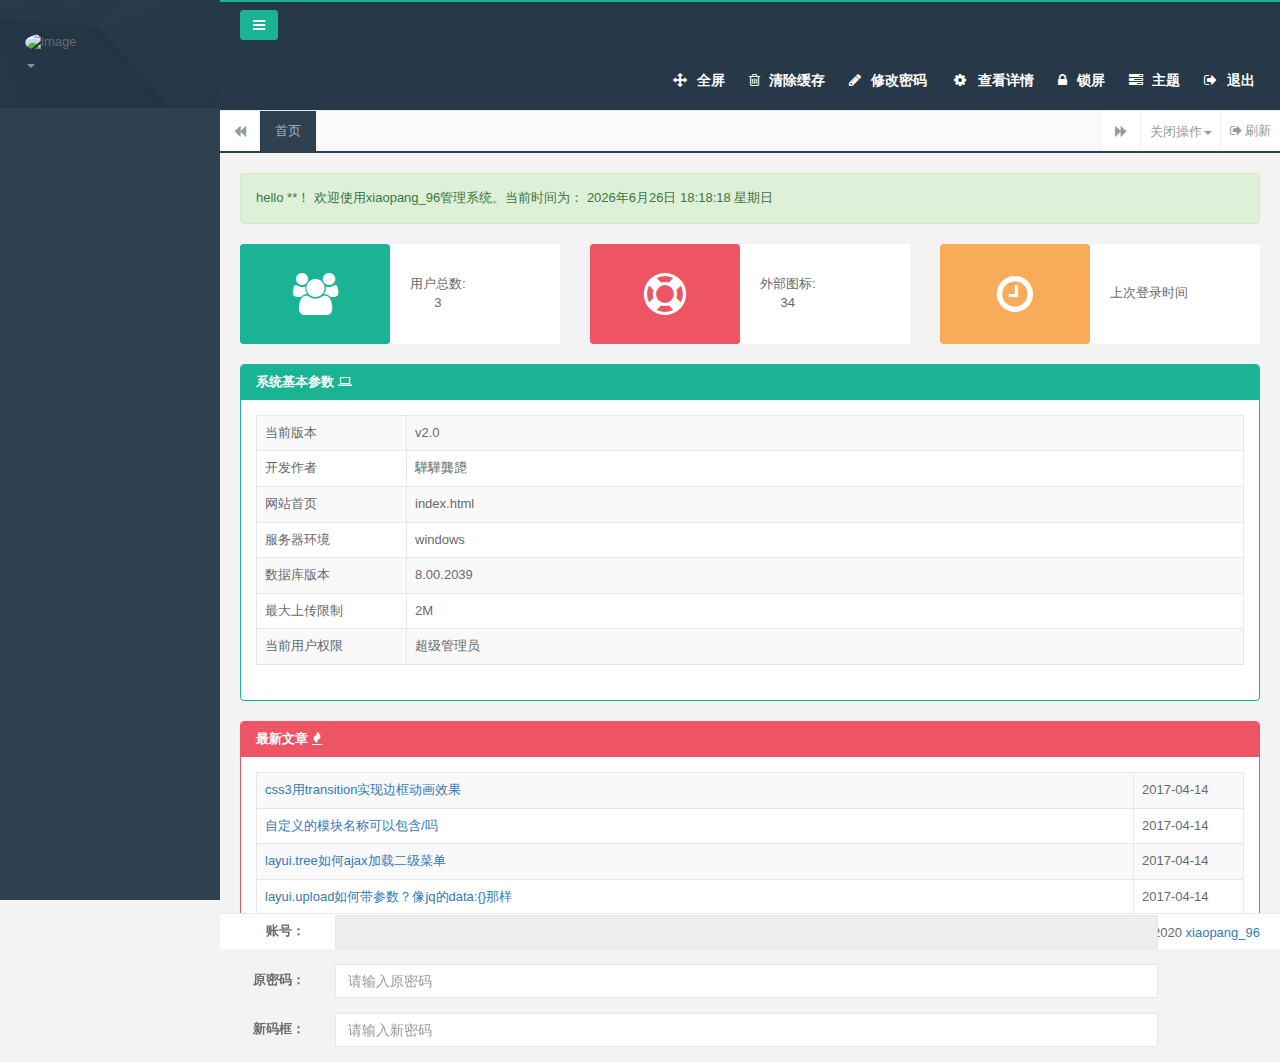
==== commit d0d82dd7: "用户信息" ====
--- a/WebContent/index.html
+++ b/WebContent/index.html
@@ -3,8 +3,8 @@
 <head>
     <meta charset="utf-8">
     <meta name="viewport" content="width=device-width, initial-scale=1.0">
-    <title>万和_CMS</title>
-    <link rel="shortcut icon" href="favicon.ico">
+    <title>xiaopang_96</title>
+    <link rel="shortcut icon" href="favicon.png">
     <!--bootstrap样式-->
     <link href="css/plugins/bootstrap/bootstrap.min.css?v=3.3.6" rel="stylesheet">
     <!--font-awesome图标-->
@@ -14,209 +14,268 @@
     <link href="css/style.css?v=4.1.0" rel="stylesheet">
     <!--自定义样式-->
     <link rel="stylesheet" href="css/main.css">
+    <!--自动更新缓存-->
+    <script type="text/javascript">
+        document.write("<link rel='stylesheet' type='text/css' href='/css/layout.css?v="+new Date().getTime()+"'>");
+    </script>
 </head>
 
-<body class="fixed-sidebar full-height-layout gray-bg" style="overflow:hidden">
-<div id="wrapper">
-    <!--左侧导航开始-->
-    <nav class="navbar-default navbar-static-side" role="navigation">
-        <div class="nav-close"><i class="fa fa-times-circle"></i>
-        </div>
-        <div class="sidebar-collapse">
-            <!--二级菜单的开始------------------------------------------------------>
-            <ul class="nav" id="side-menu">
-                <li class="nav-header">
-                    <div class="dropdown profile-element">
-                        <span><img alt="image" class="img-circle" src="img/myIcon.jpg"/></span>
-                        <a data-toggle="dropdown" class="dropdown-toggle" href="#">
+<body class="fixed-sidebar full-height-layout gray-bg" style="overflow:hidden" id="gray-bg">
+    <div id="wapper" class="mainApp" style="width: 100%;height: 100%">
+        <!--左侧导航开始-->
+        <nav class="navbar-default navbar-static-side" role="navigation">
+            <div class="nav-close"><i class="fa fa-times-circle"></i>
+            </div>
+            <div class="sidebar-collapse">
+                <!--二级菜单的开始------------------------------------------------------>
+                <ul class="nav" id="side-menu">
+                    <li class="nav-header">
+                        <div class="dropdown profile-element">
+                            <span><img alt="image" class="img-circle" src="img/sys.png" style="width: 120px;height: 120px"/></span>
+                            <a data-toggle="dropdown" class="dropdown-toggle" href="#">
                                 <span class="clear">
                                <span class="block m-t-xs"><strong class="font-bold"><span id="loginName"></strong></span>
                                 <span class="text-muted text-xs block"><span id="deptName"></span><b class="caret"></b></span>
                                 </span>
-                        </a>
-                        <ul class="dropdown-menu animated fadeInRight m-t-xs">
-                            <li><a class="J_menuItem" href="form_avatar.html">修改头像</a>
-                            </li>
-                            <li><a class="J_menuItem" href="profile.html">个人资料</a>
-                            </li>
-                            <li><a class="J_menuItem" href="contacts.html">联系我们</a>
-                            </li>
-                            <li><a class="J_menuItem" href="mailbox.html">信箱</a>
-                            </li>
-                            <li class="divider"></li>
-                            <li><a href="UserServlet?method=loginOut">安全退出</a>
-                            </li>
+                            </a>
+                            <ul class="dropdown-menu animated fadeInRight m-t-xs">
+                                <li><a class="J_menuItem" href="form_avatar.html">修改头像</a>
+                                </li>
+                                <li><a class="J_menuItem" href="profile.html">个人资料</a>
+                                </li>
+                                <li><a class="J_menuItem" href="contacts.html">联系我们</a>
+                                </li>
+                                <li><a class="J_menuItem" href="mailbox.html">信箱</a>
+                                </li>
+                                <li class="divider"></li>
+                                <li><a href="UserServlet?method=loginOut">安全退出</a>
+                                </li>
+                            </ul>
+                        </div>
+                    </li>
+                    <!--左侧菜单写死-->
+                    <!--
+                    <li class="active">
+                        <a class="J_menuItem" href="index_v1.html" data-index="1">
+                            <i class="fa fa-home"></i>
+                            <span class="nav-label">后台首页一</span>
+                        </a>
+                    </li>
+                    <li class="active">
+                        <a class="J_menuItem" href="index_v1.html" data-index="3">
+                            <i class="fa fa-home"></i>
+                            <span class="nav-label">后台首页二</span>
+                        </a>
+                    </li>
+                    -->
+                    <!--左侧菜单写活-->
+                    <my-menu :menu="item" v-for="item in menus"></my-menu>
+                </ul>
+                <!--二级菜单的结束------------------------------------------------------>
+            </div>
+        </nav>
+        <!--左侧导航结束-->
+        <!--右侧部分开始-->
+        <div id="page-wrapper" class="gray-bg dashbard-1" >
+            <div class="row border-bottom">
+                <nav class="navbar navbar-static-top" role="navigation" style="margin-bottom: 0">
+                    <div class="navbar-header">
+                        <a class="navbar-minimalize minimalize-styl-2 btn btn-primary " href="#">
+                            <i class="fa fa-bars"></i>
+                        </a>
+                        <!--一级菜单开始---------------------------------------------------->
+                        <ul class="nav navbar-top-links navbar-left " id="topMenu">
                         </ul>
-                    </div>
-                </li>
-                <li class="active">
-                    <a class="J_menuItem" href="index_v1.html" data-index="8">
-                        <i class="fa fa-home"></i>
-                        <span class="nav-label">后台首页</span>
-                    </a>
-                </li>
-            </ul>
-            <!--二级菜单的结束------------------------------------------------------>
+                        <!--一级菜单开始---------------------------------------------------->
+                    </div>
+                    <ul class="nav navbar-top-links navbar-right">
+                        <li class="hidden-xs"><a   @click="fullScreen">
+                            <i class="fa fa-arrows" aria-hidden="true"></i>
+                            <sapn>全屏</sapn>
+                        </a></li>
+                        <li class="hidden-xs"><a  class="clearCache" @click="clearCache">
+                            <i class="fa fa-trash-o" aria-hidden="true"></i>
+                            <sapn>清除缓存</sapn>
+                        </a></li>
+                        <li class="hidden-xs"><a    @click="updatePassword">
+                            <i class="fa fa-pencil" aria-hidden="true"></i>
+                            <sapn>修改密码</sapn>
+                        </a></li>
+                        <li class="hidden-xs"><a    @click="findDetail">
+                            <i class="fa fa-cog fa-fw" aria-hidden="true"></i>
+                            <sapn>查看详情</sapn>
+                        </a></li>
+                        <li class="hidden-xs"><a  class="lockcms" @click="lockScreen">
+                            <i class="fa fa-lock" aria-hidden="true"></i>
+                            <sapn>锁屏</sapn>
+                        </a></li>
+                        <li class="dropdown hidden-xs">
+                            <a class="right-sidebar-toggle" aria-expanded="false">
+                                <i class="fa fa-tasks"></i> 主题
+                            </a>
+                        </li>
+                        <li class="dropdown hidden-xs"><a  @click="signOut">
+                            <i class="fa fa-sign-out"></i> 退出
+                        </a>
+                        </li>
+                    </ul>
+                </nav>
+            </div>
+            <div class="row content-tabs">
+                <button class="roll-nav roll-left J_tabLeft"><i class="fa fa-backward"></i>
+                </button>
+                <nav class="page-tabs J_menuTabs">
+                    <div class="page-tabs-content">
+                        <a href="javascript:;" class="active J_menuTab" data-id="index_v1.html">首页</a>
+                    </div>
+                </nav>
+                <button class="roll-nav roll-right J_tabRight"><i class="fa fa-forward"></i>
+                </button>
+                <div class="btn-group roll-nav roll-right">
+                    <button class="dropdown J_tabClose" data-toggle="dropdown">关闭操作<span class="caret"></span>
+
+                    </button>
+                    <ul role="menu" class="dropdown-menu dropdown-menu-right">
+                        <li class="J_tabRefresh"><a>刷新当前界面</a>
+                        </li>
+                        <li class="divider"></li>
+                        <li class="J_tabCloseAll"><a>关闭全部选项卡</a>
+                        </li>
+                        <li class="J_tabCloseOther"><a>关闭其他选项卡</a>
+                        </li>
+                    </ul>
+                </div>
+                <a  class="roll-nav roll-right J_tabExit" @click="refresh"><i class="fa fa fa-sign-out"></i> 刷新</a>
+            </div>
+            <div class="row J_mainContent" id="content-main">
+                <iframe class="J_iframe" name="iframe0" width="100%" height="100%" src="index_v1.html?v=4.0" frameborder="0"
+                        data-id="index_v1.html" seamless></iframe>
+            </div>
+            <div class="footer">
+                <div class="pull-right">
+                    &copy; 2018-2020 <a href="http://www.wanho.net" target="_blank">xiaopang_96</a>
+                </div>
+            </div>
         </div>
-    </nav>
-    <!--左侧导航结束-->
-    <!--右侧部分开始-->
-    <div id="page-wrapper" class="gray-bg dashbard-1">
-        <div class="row border-bottom">
-            <nav class="navbar navbar-static-top" role="navigation" style="margin-bottom: 0">
-                <div class="navbar-header">
-                    <a class="navbar-minimalize minimalize-styl-2 btn btn-primary " href="#">
-                        <i class="fa fa-bars"></i>
-                    </a>
-                    <!--一级菜单开始---------------------------------------------------->
-                    <ul class="nav navbar-top-links navbar-left " id="topMenu">
-                    </ul>
-                    <!--一级菜单开始---------------------------------------------------->
-                </div>
-                <ul class="nav navbar-top-links navbar-right">
-                    <li class="hidden-xs"><a href="javascript:;" class="clearCache">
-                        <i class="fa fa-trash-o" aria-hidden="true"></i>
-                        <sapn>清除缓存</sapn>
-                    </a></li>
-                    <li class="hidden-xs"><a href="javascript:;" class="lockcms">
-                        <i class="fa fa-lock" aria-hidden="true"></i>
-                        <sapn>锁屏</sapn>
-                    </a></li>
-                    <li class="dropdown hidden-xs">
-                        <a class="right-sidebar-toggle" aria-expanded="false">
-                            <i class="fa fa-tasks"></i> 主题
+        <!--右侧部分结束-->
+        <!--右侧边栏开始-->
+        <div id="right-sidebar">
+            <div class="sidebar-container">
+                <ul class="nav nav-tabs navs-3">
+                    <li class="active">
+                        <a data-toggle="tab" href="#tab-1">
+                            <i class="fa fa-gear"></i> 主题
                         </a>
                     </li>
                 </ul>
-            </nav>
-        </div>
-        <div class="row content-tabs">
-            <button class="roll-nav roll-left J_tabLeft"><i class="fa fa-backward"></i>
-            </button>
-            <nav class="page-tabs J_menuTabs">
-                <div class="page-tabs-content">
-                    <a href="javascript:;" class="active J_menuTab" data-id="index_v1.html">首页</a>
-                </div>
-            </nav>
-            <button class="roll-nav roll-right J_tabRight"><i class="fa fa-forward"></i>
-            </button>
-            <div class="btn-group roll-nav roll-right">
-                <button class="dropdown J_tabClose" data-toggle="dropdown">关闭操作<span class="caret"></span>
-
-                </button>
-                <ul role="menu" class="dropdown-menu dropdown-menu-right">
-                    <li class="J_tabRefresh"><a>刷新当前界面</a>
-                    </li>
-                    <li class="divider"></li>
-                    <li class="J_tabCloseAll"><a>关闭全部选项卡</a>
-                    </li>
-                    <li class="J_tabCloseOther"><a>关闭其他选项卡</a>
-                    </li>
-                </ul>
-            </div>
-            <a href="login.html" class="roll-nav roll-right J_tabExit"><i class="fa fa fa-sign-out"></i> 退出</a>
-        </div>
-        <div class="row J_mainContent" id="content-main">
-            <iframe class="J_iframe" name="iframe0" width="100%" height="100%" src="index_v1.html?v=4.0" frameborder="0"
-                    data-id="index_v1.html" seamless></iframe>
-        </div>
-        <div class="footer">
-            <div class="pull-right">&copy; 2018-2020 <a href="http://www.wanho.net" target="_blank">WANHO</a>
-            </div>
-        </div>
-    </div>
-    <!--右侧部分结束-->
-    <!--右侧边栏开始-->
-    <div id="right-sidebar">
-        <div class="sidebar-container">
-            <ul class="nav nav-tabs navs-3">
-                <li class="active">
-                    <a data-toggle="tab" href="#tab-1">
-                        <i class="fa fa-gear"></i> 主题
-                    </a>
-                </li>
-            </ul>
-
-            <div class="tab-content">
-                <div id="tab-1" class="tab-pane active">
-                    <div class="sidebar-title">
-                        <h3><i class="fa fa-comments-o"></i> 主题设置</h3>
-                        <small><i class="fa fa-tim"></i> 你可以从这里选择和预览主题的布局和样式，这些设置会被保存在本地，下次打开的时候会直接应用这些设置。</small>
-                    </div>
-                    <div class="skin-setttings">
-                        <div class="title">主题设置</div>
-                        <div class="setings-item">
-                            <span>收起左侧菜单</span>
-                            <div class="switch">
-                                <div class="onoffswitch">
-                                    <input type="checkbox" name="collapsemenu" class="onoffswitch-checkbox"
-                                           id="collapsemenu">
-                                    <label class="onoffswitch-label" for="collapsemenu">
-                                        <span class="onoffswitch-inner"></span>
-                                        <span class="onoffswitch-switch"></span>
-                                    </label>
+
+                <div class="tab-content">
+                    <div id="tab-1" class="tab-pane active">
+                        <div class="sidebar-title">
+                            <h3><i class="fa fa-comments-o"></i> 主题设置</h3>
+                            <small><i class="fa fa-tim"></i> 你可以从这里选择和预览主题的布局和样式，这些设置会被保存在本地，下次打开的时候会直接应用这些设置。</small>
+                        </div>
+                        <div class="skin-setttings">
+                            <div class="title">主题设置</div>
+                            <div class="setings-item">
+                                <span>收起左侧菜单</span>
+                                <div class="switch">
+                                    <div class="onoffswitch">
+                                        <input type="checkbox" name="collapsemenu" class="onoffswitch-checkbox"
+                                               id="collapsemenu">
+                                        <label class="onoffswitch-label" for="collapsemenu">
+                                            <span class="onoffswitch-inner"></span>
+                                            <span class="onoffswitch-switch"></span>
+                                        </label>
+                                    </div>
                                 </div>
                             </div>
-                        </div>
-                        <div class="setings-item">
-                            <span>固定顶部</span>
-
-                            <div class="switch">
-                                <div class="onoffswitch">
-                                    <input type="checkbox" name="fixednavbar" class="onoffswitch-checkbox"
-                                           id="fixednavbar">
-                                    <label class="onoffswitch-label" for="fixednavbar">
-                                        <span class="onoffswitch-inner"></span>
-                                        <span class="onoffswitch-switch"></span>
-                                    </label>
+                            <div class="setings-item">
+                                <span>固定顶部</span>
+                                <div class="switch">
+                                    <div class="onoffswitch">
+                                        <input type="checkbox" name="fixednavbar" class="onoffswitch-checkbox"
+                                               id="fixednavbar">
+                                        <label class="onoffswitch-label" for="fixednavbar">
+                                            <span class="onoffswitch-inner"></span>
+                                            <span class="onoffswitch-switch"></span>
+                                        </label>
+                                    </div>
                                 </div>
                             </div>
-                        </div>
-                        <div class="setings-item">
-                                <span>
-                        固定宽度
-                    </span>
-
-                            <div class="switch">
-                                <div class="onoffswitch">
-                                    <input type="checkbox" name="boxedlayout" class="onoffswitch-checkbox"
-                                           id="boxedlayout">
-                                    <label class="onoffswitch-label" for="boxedlayout">
-                                        <span class="onoffswitch-inner"></span>
-                                        <span class="onoffswitch-switch"></span>
-                                    </label>
+                            <div class="setings-item">
+                                <span>固定宽度</span>
+                                <div class="switch">
+                                    <div class="onoffswitch">
+                                        <input type="checkbox" name="boxedlayout" class="onoffswitch-checkbox"
+                                               id="boxedlayout">
+                                        <label class="onoffswitch-label" for="boxedlayout">
+                                            <span class="onoffswitch-inner"></span>
+                                            <span class="onoffswitch-switch"></span>
+                                        </label>
+                                    </div>
                                 </div>
                             </div>
-                        </div>
-                        <div class="title">皮肤选择</div>
-                        <div class="setings-item default-skin nb">
+                            <div class="title">皮肤选择</div>
+                            <div class="setings-item default-skin nb">
                                 <span class="skin-name ">
                          <a href="#" class="s-skin-0">
                              默认皮肤
                          </a>
                     </span>
-                        </div>
-                        <div class="setings-item blue-skin nb">
+                            </div>
+                            <div class="setings-item blue-skin nb">
                                 <span class="skin-name ">
                         <a href="#" class="s-skin-1">
                             蓝色主题
                         </a>
                     </span>
-                        </div>
-                        <div class="setings-item yellow-skin nb">
+                            </div>
+                            <div class="setings-item yellow-skin nb">
                                 <span class="skin-name ">
                         <a href="#" class="s-skin-3">
                             黄色/紫色主题
                         </a>
                     </span>
+                            </div>
                         </div>
                     </div>
                 </div>
             </div>
         </div>
+        <!--右侧边栏结束-->
+
+        <!--修改密码form-->
+        <div class="col-md-12" id="passwordLayer" style="padding-top: 15px">
+            <form action="" class="form-horizontal">
+                <div class="form-group">
+                    <label class="col-sm-3 control-label">账号：</label>
+                    <div class="col-sm-8">
+                        <input type="text" name="" class="form-control" readonly v-model="account">
+                    </div>
+                </div>
+                <div class="form-group">
+                    <label class="col-sm-3 control-label">原密码：</label>
+                    <div class="col-sm-8">
+                        <input type="password" class="form-control" name="password" placeholder="请输入原密码" v-model="password">
+                    </div>
+                </div>
+                <div class="form-group">
+                    <label class="col-sm-3 control-label">新码框：</label>
+                    <div class="col-sm-8">
+                        <input type="password" class="form-control" name="newPassword" placeholder="请输入新密码" v-model="newPassword">
+                    </div>
+                </div>
+            </form>
+        </div>
+
     </div>
-    <!--右侧边栏结束-->
-</div>
+
+
+
+
+
+
 
 <!-- 全局js -->
 <script src="js/plugins/jquery/jquery.min.js?v=2.1.4"></script>
@@ -230,8 +289,12 @@
 <script type="text/javascript" src="js/contabs.js"></script>
 <!-- 第三方插件 -->
 <script src="js/plugins/pace/pace.min.js"></script>
+<script src="js/plugins/vue/vue.min.js"></script>
 <!--自定义JS-->
 <script src="js/main.js"></script>
+<script src="js/commonsD.js"></script>
+<script src="js/vue.js"></script>
+<script src="js/sys/index.js"></script>
 
 </body>
 </html>
